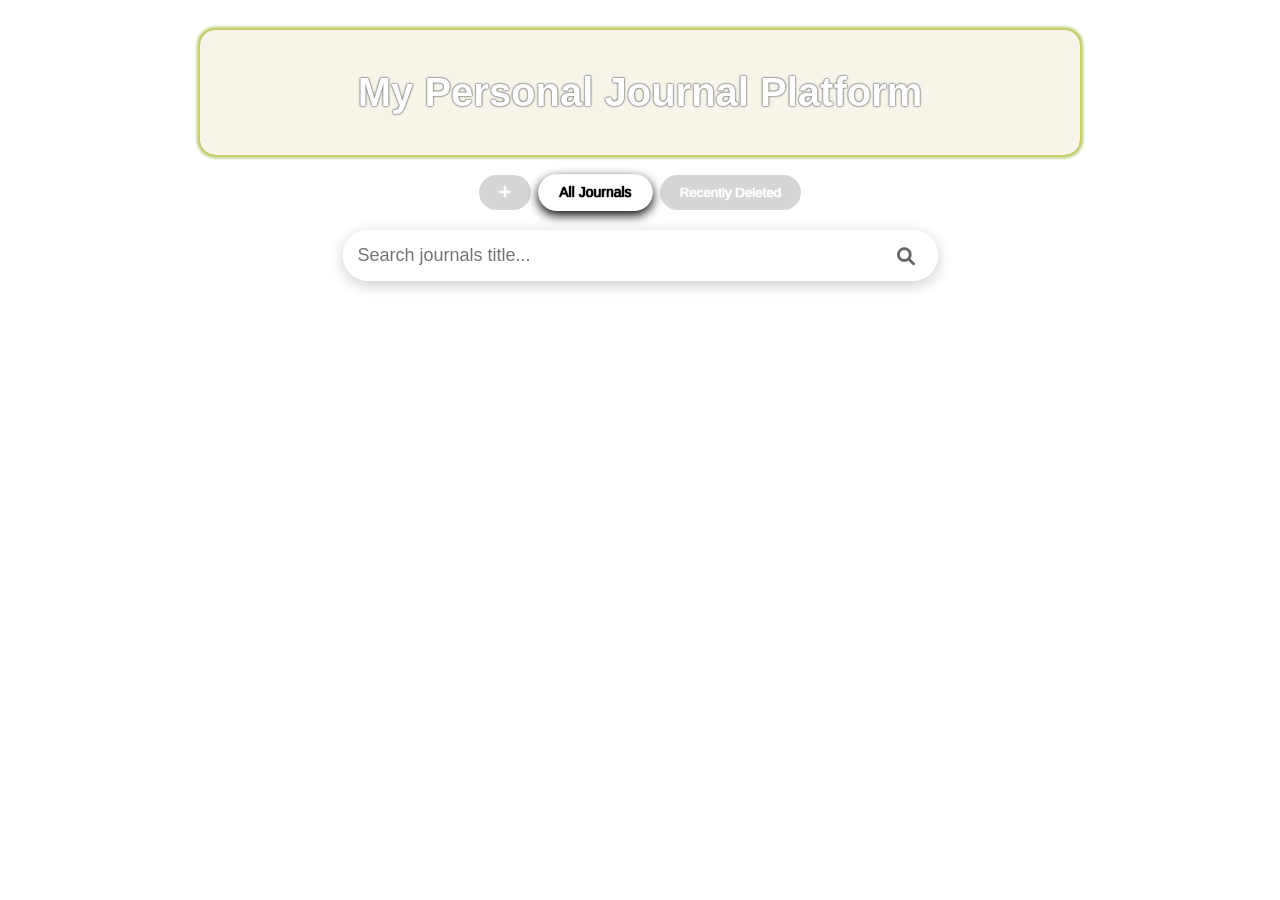
==== index.html @ c7c16b1b "My Personal Journal" ====
<!DOCTYPE html>
<html lang="en">

<head>
    <meta charset="UTF-8">
    <meta name="viewport" content="width=device-width, initial-scale=1.0">
    <title>Journal Platform</title>
    <link rel="stylesheet" href="https://cdn.jsdelivr.net/npm/@fortawesome/fontawesome-free@6.0.0/css/all.min.css">
    <link rel="stylesheet" href="Journal Platform.css">
</head>

<body>

    <div class="pic">
        <video autoplay muted loop>
            <source src="vid.mp4" type="video/mp4">
        </video>
    </div>
    <header>
        <h1> My Personal Journal Platform </h1>
    </header>

    <div class="tabs">
        <button class="tab" onclick="toggleUploadForm()" id="createBtn"><i class="fas fa-plus"></i></button>
        <button class="tab active" onclick="showTab('all')">All Journals</button>
        <button class="tab" onclick="showTab('deleted')">Recently Deleted</button>
    </div>

    <div class="search-bar" id="searchBar">
        <div class="search-container">
            <input type="text" id="searchInput" placeholder="Search journals title..." onkeyup="filterStories()">
            <i class="fas fa-search"></i>
        </div>
    </div>
    <div class="upload-form hidden" id="uploadForm">
        <div class="book">
            <div class="page left">
                <h2><i class="fas fa-upload"></i> Upload a Journal</h2>
                <input type="text" id="title" placeholder="Enter Your Journal Title" required>
            </div>
            <div class="page right">
                <textarea id="content" placeholder="Enter Your Journal Content" rows="10" required></textarea>
                <button onclick="uploadStory()"><i class="fas fa-plus"></i> Upload</button>
            </div>
        </div>
    </div>

    <div class="story-list" id="storyList">
    </div>

    <div class="history-list" id="deletedList">
    </div>

    <div class="reader" id="reader">
        <div class="reader-content">
            <span class="close" onclick="closeReader()">&times;</span>
            <h2 id="readerTitle"></h2>
            <p id="readerContent"></p>
        </div>
    </div>

    <div class="notification" id="notification"></div>

    <script>
        let stories = JSON.parse(localStorage.getItem('stories')) || [];
        let deletedStories = JSON.parse(localStorage.getItem('deletedStories')) || [];

        function cleanDeletedStories() {
            const now = new Date();
            const thirtyDaysAgo = new Date(now.getTime() - 30 * 24 * 60 * 60 * 1000);
            deletedStories = deletedStories.filter(story => {
                const storyDate = new Date(story.date);
                return storyDate > thirtyDaysAgo;
            });
            localStorage.setItem('deletedStories', JSON.stringify(deletedStories));
        }

        function renderStories(filteredStories = stories) {
            const list = document.getElementById('storyList');
            list.innerHTML = '';
            filteredStories.forEach((story, index) => {
                const card = document.createElement('div');
                card.className = 'story-card';
                card.style.setProperty('--i', index);
                const wordCount = story.content.split(' ').length;
                const date = new Date(story.date).toLocaleDateString();
                card.innerHTML = `
                    <div class="story-meta">
                        <span class="story-date">${date}</span>
                        <span class="story-word-count">${wordCount} words</span>
                    </div>
                    <h3><i class="fas fa-book"></i> ${story.title}</h3>
                    <p>${story.content.substring(0, 100)}...</p>
                    <div class="story-actions">
                        <button class="delete-btn" onclick="deleteStory(${index})"><i class="fas fa-trash"></i></button>
                    </div>
                `;
                card.onclick = (e) => {
                    if (!e.target.closest('.delete-btn')) openReader(story);
                };
                list.appendChild(card);
            });
        }

        function renderHistory() {
            cleanDeletedStories();
            const list = document.getElementById('deletedList');
            list.innerHTML = '';
            deletedStories.forEach((story, index) => {
                const card = document.createElement('div');
                card.className = 'history-card';
                const wordCount = story.content.split(' ').length;
                const date = new Date(story.date).toLocaleDateString();
                const now = new Date();
                const storyDate = new Date(story.date);
                const daysDiff = Math.floor((now - storyDate) / (1000 * 60 * 60 * 24));
                card.innerHTML = `
                    <div class="story-meta">
                        <span class="story-date">${date}</span>
                        <span class="story-word-count">${wordCount} words</span>
                    </div>
                    <h3><i class="fas fa-book"></i> ${story.title}</h3>
                    <p>${story.content.substring(0, 100)}...</p>
                    <div class="deleted-actions">
                        <button class="restore-btn" onclick="restoreStory(${index})"><i class="fas fa-undo"></i> Recover</button>
                        <button class="perm-delete-btn" onclick="permDeleteStory(${index})"><i class="fas fa-trash-alt"></i> Delete</button>
                    </div>
                `;
                card.onclick = (e) => {
                    if (!e.target.closest('.restore-btn') && !e.target.closest('.perm-delete-btn')) openReader(story);
                };
                list.appendChild(card);
            });
        }

        function deleteStory(index) {
            const story = stories.splice(index, 1)[0];
            deletedStories.push(story);
            localStorage.setItem('stories', JSON.stringify(stories));
            localStorage.setItem('deletedStories', JSON.stringify(deletedStories));
            renderStories();
            renderHistory();
            showNotification('Journal deleted successfully!');
        }

        function restoreStory(index) {
            const story = deletedStories.splice(index, 1)[0];
            stories.push(story);
            localStorage.setItem('stories', JSON.stringify(stories));
            localStorage.setItem('deletedStories', JSON.stringify(deletedStories));
            renderStories();
            renderHistory();
            showNotification('Journal recovered successfully!');
        }

        function permDeleteStory(index) {
            deletedStories.splice(index, 1);
            localStorage.setItem('deletedStories', JSON.stringify(deletedStories));
            renderHistory();
            showNotification('Journal deleted permanently!');
        }

        function showTab(tab) {
            document.querySelectorAll('.tab').forEach(t => t.classList.remove('active'));
            const tabIndex = tab === 'all' ? 2 : tab === 'deleted' ? 3 : 1;
            document.querySelector(`.tab:nth-child(${tabIndex})`).classList.add('active');
            const storyList = document.getElementById('storyList');
            const searchBar = document.getElementById('searchBar');
            const uploadForm = document.getElementById('uploadForm');
            const deletedList = document.getElementById('deletedList');
            if (tab === 'deleted') {
                storyList.classList.add('hidden');
                searchBar.classList.add('hidden');
                uploadForm.classList.add('hidden');
                deletedList.classList.add('show');
                renderHistory();
            } else if (tab === 'create') {
                storyList.classList.add('hidden');
                searchBar.classList.add('hidden');
                uploadForm.classList.remove('hidden');
                deletedList.classList.remove('show');
            } else {
                storyList.classList.remove('hidden');
                searchBar.classList.remove('hidden');
                uploadForm.classList.add('hidden');
                deletedList.classList.remove('show');
                renderStories();
            }
        }

        function toggleUploadForm() {
            showTab('create');
        }

        function filterStories() {
            const query = document.getElementById('searchInput').value.toLowerCase();
            const filtered = stories.filter(story => story.title.toLowerCase().includes(query));
            renderStories(filtered);
        }

        function uploadStory() {
            const title = document.getElementById('title').value;
            const content = document.getElementById('content').value;
            if (title && content) {
                const date = new Date().toISOString();
                stories.push({ title, content, date });
                localStorage.setItem('stories', JSON.stringify(stories));
                renderStories();
                const storyList = document.getElementById('storyList');
                const lastCard = storyList.lastElementChild;
                if (lastCard) {
                    lastCard.classList.add('new-upload');
                }
                document.getElementById('title').value = '';
                document.getElementById('content').value = '';
                document.getElementById('searchInput').value = '';
                document.getElementById('uploadForm').classList.add('hidden');
                showTab('all');
                showNotification('Journal uploaded successfully!');
            }
        }

        function openReader(story) {
            document.getElementById('readerTitle').textContent = story.title;
            document.getElementById('readerContent').textContent = story.content;
            document.getElementById('reader').classList.add('show');
        }

        function closeReader() {
            document.getElementById('reader').classList.remove('show');
        }

        function showNotification(message) {
            const notification = document.getElementById('notification');
            notification.textContent = message;
            notification.classList.add('show');
            setTimeout(() => {
                notification.classList.remove('show');
                notification.classList.add('hide');
                setTimeout(() => {
                    notification.classList.remove('hide');
                }, 300);
            }, 3000);
        }

        renderStories();
    </script>
</body>

</html>
---- Journal Platform.css ----
body {
    font-family: 'Segoe UI', Tahoma, Geneva, Verdana, sans-serif;
    margin: 0;
    padding: 20px;
    color: #333;
    min-height: 90vh;
    overflow-x: hidden;
}

.pic {
    position: fixed;
    top: 0;
    left: 0;
    width: 100%;
    height: 100%;
    overflow: hidden;
    z-index: -1;
}

video {
    width: 100%;
    height: 100%;
    object-fit: cover;
}

header {
    min-width: 200px;
    margin-top: 10px;
    text-align: center;
    padding: 40px 20px;
    background: rgba(177, 151, 53, 0.1);
    border-radius: 15px;
    margin-bottom: 20px;
    backdrop-filter: blur(5px);
    box-shadow: 0 8px 32px rgba(0, 0, 0, 0.1);
    animation: headerSlideIn .5s ease-out;
    margin-left: 180px;
    margin-right: 180px;
    box-shadow: 0 0 5px rgb(255, 224, 87), 0 0 5px rgb(255, 224, 87), 0 0 5px rgb(11, 129, 48), 0 0 5px rgb(61, 136, 11);
}

header i {
    transition: all 0.5s ease;
    color: rgb(211, 211, 211);
    text-shadow: 0 0 2px grey, 0 0 2px grey, 0 0 2px grey;
}

header:hover i {
    color: white;
    text-shadow: 0 0 5px grey, 0 0 5px grey, 0 0 5px grey;
}

header h1 {
    color: white;
    margin: 0;
    font-size: 2.5em;
    transition: all 0.5s ease;
    animation: fadeInDown 1s ease-out 0s both;
    text-shadow: 0 0 2px grey, 0 0 2px grey, 0 0 2px grey;
}

header:hover h1 {
    color: black;
    text-shadow: 0 0 5px grey, 0 0 5px grey, 0 0 5px grey;
}

.tabs {
    display: flex;
    justify-content: center;
    margin: 20px 0;
    animation: fadeIn 1s ease-out .1s both;
}

.tab {
    padding: 10px 20px;
    background: rgba(50, 50, 50, 0.2);
    color: white;
    border: none;
    border-radius: 25px;
    margin: 0 5px;
    cursor: pointer;
    transition: all 0.4s ease;
    position: relative;
    overflow: hidden;
    text-shadow: 0 0 1px white, 0 0 1px white, 0 0 1px white;
}

.tab::before {
    content: '';
    position: absolute;
    top: 0;
    left: -100%;
    width: 100%;
    height: 100%;
    background: linear-gradient(90deg, transparent, rgba(255, 255, 255, 0.3), transparent);
    transition: left 0.5s ease;
}

.tab:hover::before {
    left: 100%;
}

.tab.active {
    color: black;
    text-shadow: 0 0 1px black, 0 0 1px black, 0 0 1px black;
    background: rgba(255, 255, 255, 0.4);
    transform: scale(1.05);
    box-shadow: 0 4px 10px black;
}

.search-bar,
.upload-form,
.story-list {
    display: block;
}

.hidden {
    display: none !important;
}

.search-bar {
    margin: 20px auto;
    max-width: 600px;
    text-align: center;
    animation: fadeIn 1s ease-out .1s both;
}

.search-container {
    position: relative;
    display: inline-block;
    width: 100%;
}

.search-bar input {
    width: 90%;
    padding: 15px 40px 15px 15px;
    font-size: 18px;
    border: none;
    border-radius: 25px;
    box-shadow: 0 4px 15px rgba(0, 0, 0, 0.2);
    transition: all 0.3s ease;
    background: rgba(255, 255, 255, 0.9);
}

.search-bar input:focus {
    outline: none;
    box-shadow: 0 4px 10px black;
    transform: scale(1.02);
    background: white;
}

.search-bar i {
    position: absolute;
    right: 25px;
    top: 50%;
    transform: translateY(-50%);
    color: #666;
    font-size: 18px;
    pointer-events: none;
}

.search-bar i:focus {
    outline: none;
    box-shadow: 0 6px 20px rgba(0, 0, 0, 0.3);
    transform: scale(1.02);
    background: white;
}

.upload-form {
    max-width: 600px;
    margin-left: 27%;
    background: rgba(255, 255, 255, 0.95);
    padding: 50px;
    border-radius: 15px;
    animation: fadeIn .5s ease-out .1s both;
    position: relative;
    overflow: hidden;
    background: linear-gradient(to right, #f9f9f9 50%, #fff 50%);
    border: 3px solid #da6e21;
    box-shadow: 0 15px 20px black;
    height: 300px;
    background-image:
        radial-gradient(circle at 50% 50%, rgba(139, 69, 19, 0.1) 0%, transparent 50%),
        linear-gradient(to right, #f5f5dc 50%, #faf0e6 50%);
    background-size: 20px 20px, 100% 100%;
    background-repeat: repeat, no-repeat;
    border-radius: 20px;
    transform: perspective(1000px) rotateX(10deg) rotateX(10deg);
    transition: all 0.5s ease;
}

.upload-form:hover {
    transform: perspective(1000px) rotateY(0deg);
    box-shadow: none;
    border: 3px solid #8B4513;
}

.upload-form::before {
    content: '';
    position: absolute;
    top: 0;
    left: 50%;
    width: 6px;
    height: 100%;
    background: #8B4513;
    transform: translateX(-50%);
    z-index: 1;
    box-shadow: inset 0 0 10px rgba(0, 0, 0, 0.5);
    background-image: repeating-linear-gradient(90deg,
            #8B4513,
            #8B4513 2px,
            #654321 2px,
            #654321 4px);
}

.upload-form::after {
    content: '';
    position: absolute;
    top: 10px;
    left: 10px;
    width: 20px;
    height: 20px;
    background: #8B4513;
    border-radius: 50%;
    box-shadow: 0 0 10px rgba(0, 0, 0, 0.3);
    z-index: 2;
}

.book {
    display: flex;
    position: relative;
    width: 100%;
    height: 100%;
}

.page {
    flex: 1;
    padding: 20px;
    background: transparent;
    position: relative;
    z-index: 2;
    background-image:
        radial-gradient(circle at 20% 80%, rgba(0, 0, 0, 0.05) 0%, transparent 50%),
        radial-gradient(circle at 80% 20%, rgba(0, 0, 0, 0.05) 0%, transparent 50%),
        radial-gradient(circle at 40% 40%, rgba(0, 0, 0, 0.05) 0%, transparent 50%);
    background-size: 100px 100px, 150px 150px, 200px 200px;
    background-repeat: no-repeat, no-repeat, no-repeat;
}

.page.left {
    border-right: 1px solid #ddd;
    border-radius: 10px 0 0 10px;
    background: linear-gradient(to bottom, #fafafa, #f0f0f0);
    background-image:
        linear-gradient(to bottom, #fafafa, #f0f0f0),
        radial-gradient(circle at 20% 80%, rgba(0, 0, 0, 0.05) 0%, transparent 50%),
        radial-gradient(circle at 80% 20%, rgba(0, 0, 0, 0.05) 0%, transparent 50%);
    transform: perspective(1000px) rotateY(-5deg);
}

.page.right {
    border-left: 1px solid #ddd;
    border-radius: 0 10px 10px 0;
    background: linear-gradient(to bottom, #fff, #f9f9f9);
    background-image:
        linear-gradient(to bottom, #fafafa, #f0f0f0),
        radial-gradient(circle at 20% 80%, rgba(0, 0, 0, 0.05) 0%, transparent 50%),
        radial-gradient(circle at 80% 20%, rgba(0, 0, 0, 0.05) 0%, transparent 50%);
    transform: perspective(1000px) rotateY(5deg);
}

.upload-form h2 {
    margin-top: 0;
    color: #fef247;
    position: relative;
    z-index: 1;
    text-align: left;
    font-size: 1.5em;
    text-shadow: 0 0 2px grey, 0 0 2px grey, 0 0 2px grey;
    animation: bounceIn 1s ease-out;
}

.upload-form input {
    width: 70%;
    margin-top: 50px;
    margin-bottom: 15px;
    padding: 12px 30px 12px 40px;
    border: 2px solid #ddd;
    border-radius: 8px;
    font-size: 16px;
    transition: all 0.3s ease;
    position: relative;
    z-index: 1;
    background: rgba(255, 255, 255, 0.8);
}

.upload-form input::placeholder {
    color: #999;
    font-style: italic;
}

.upload-form input:hover {
    border: 2px solid #fff1a8;
    box-shadow: 0 0 20px #fff0a7;
}

.upload-form textarea {
    width: 85%;
    margin-bottom: 6px;
    padding: 20px;
    border: 2px solid #ddd;
    border-radius: 8px;
    font-size: 16px;
    transition: all 0.3s ease;
    position: relative;
    z-index: 1;
    background: rgba(255, 255, 255, 0.8);
    resize: vertical;
    min-height: 120px;
}

.upload-form textarea:hover {
    border: 2px solid #fff1a8;
    box-shadow: 0 0 20px #fff0a7;
}

.upload-form textarea::placeholder {
    color: #999;
    font-style: italic;
}

.upload-form input:focus,
.upload-form textarea:focus {
    outline: none;
    border-color: #d9fa02;
    box-shadow: 0 0 15px #deff09;
    transform: translateY(-2px);
    background: white;
}

.upload-form button {
    padding: 10px 15px;
    background: linear-gradient(135deg, #f3bc45, #ffe65b);
    color: rgb(37, 37, 37);
    border: none;
    margin-left: 60%;
    border-radius: 10px;
    cursor: pointer;
    font-size: 10px;
    transition: all 0.3s ease;
    position: relative;
    z-index: 1;
    overflow: hidden;
    box-shadow: 0 4px 15px rgba(0, 0, 0, 0.2);
    font-weight: bold;
    text-transform: uppercase;
    letter-spacing: 1px;
}

.upload-form button::before {
    content: '';
    position: absolute;
    top: 0;
    left: -100%;
    width: 100%;
    height: 100%;
    background: linear-gradient(90deg, transparent, rgba(255, 255, 255, 0.3), transparent);
    transition: left 0.5s ease;
}

.upload-form button:hover::before {
    left: 100%;
}

.upload-form button:hover {
    transform: translateY(-2px);
    box-shadow: 0 6px 20px rgba(0, 0, 0, 0.2);
}

.upload-form button:active {
    transform: scale(0.98);
}

.upload-form button i {
    margin-right: 8px;
}

.story-list {
    display: grid;
    grid-template-columns: repeat(auto-fill, minmax(300px, 1fr));
    gap: 20px;
    margin-top: 30px;
}

.story-card {
    background: rgba(255, 255, 255, 0.95);
    padding: 20px;
    box-shadow: 0 4px 15px rgba(0, 0, 0, 0.1);
    cursor: pointer;
    transition: all 0.4s ease;
    animation: slideInUp 0.5s ease both;
    animation-delay: calc(var(--i) * 0.1s);
    position: relative;
    overflow: hidden;
    background: linear-gradient(135deg, #f5f5dc, #faf0e6);
    border: 2px solid #8B4513;
    box-shadow: 0 8px 25px rgba(0, 0, 0, 0.15), inset 0 0 15px rgba(139, 69, 19, 0.1);
    transform: perspective(1000px) rotateY(-2deg);
    background-image:
        radial-gradient(circle at 30% 70%, rgba(139, 69, 19, 0.05) 0%, transparent 50%),
        radial-gradient(circle at 70% 30%, rgba(139, 69, 19, 0.05) 0%, transparent 50%),
        linear-gradient(135deg, #f5f5dc, #faf0e6);
    background-size: 80px 80px, 120px 120px, 100% 100%;
    background-repeat: no-repeat, no-repeat, no-repeat;
    border-radius: 15px;
}

.story-card.new-upload {
    animation: slideInDown 0.5s ease;
}

.story-card::before {
    content: '';
    position: absolute;
    top: 0;
    left: 0;
    width: 100%;
    height: 100%;
    background: linear-gradient(135deg, rgba(102, 126, 234, 0.1), rgba(118, 75, 162, 0.1));
    opacity: 0;
    transition: opacity 0.3s ease;
    pointer-events: none;
}

.story-card:hover::before {
    opacity: 1;
}

.story-card h3 {
    margin-top: 0;
    color: #667eea;
    transition: color 0.3s ease;
    font-family: 'Georgia', serif;
    font-size: 1.2em;
    text-shadow: 1px 1px 2px rgba(0, 0, 0, 0.1);
}

.story-card:hover h3 {
    color: #764ba2;
}

.story-card p {
    color: #666;
    transition: color 0.3s ease;
    line-height: 1.5;
    font-style: italic;
}

.story-card:hover p {
    color: #333;
}

.story-meta {
    display: flex;
    justify-content: space-between;
    align-items: center;
    margin-bottom: 10px;
    font-size: 0.9em;
    color: #888;
}

.story-date {
    font-weight: bold;
}

.story-word-count {
    background: rgba(102, 126, 234, 0.1);
    padding: 2px 8px;
    border-radius: 10px;
    font-size: 0.8em;
    margin-left: 50%;
}

.story-card .story-meta {
    display: flex;
    justify-content: space-between;
    align-items: center;
    margin-bottom: 10px;
    font-size: 0.9em;
    color: #888;
}

.story-card .story-date {
    font-weight: bold;
}

.story-card .story-word-count {
    background: rgba(102, 126, 234, 0.1);
    padding: 2px 8px;
    border-radius: 10px;
    font-size: 0.8em;
}

.story-actions {
    display: flex;
    justify-content: flex-end;
    margin-top: 10px;
}

.delete-btn {
    background: none;
    border: none;
    font-size: 18px;
    cursor: pointer;
    color: #ff0000;
    transition: all 0.3s ease;
    position: relative;
}

.delete-btn:hover {
    color: #cc0000;
    transform: scale(1.2) rotate(10deg);
}

.delete-btn:active {
    transform: scale(0.9);
}

.history-list {
    display: none;
    grid-template-columns: repeat(auto-fill, minmax(300px, 1fr));
    gap: 20px;
    margin-top: 20px;
}

.history-list.show {
    display: grid;
    animation: fadeIn 0.5s ease;
}

.history-card {
    background: rgba(255, 255, 255, 0.95);
    padding: 20px;
    border-radius: 15px;
    box-shadow: 0 4px 15px rgba(0, 0, 0, 0.1);
    position: relative;
    animation: slideInFromRight 0.5s ease both;
    transition: all 0.3s ease;
}

.history-card:hover {
    transform: translateY(-5px);
    box-shadow: 0 8px 25px rgba(0, 0, 0, 0.2);
}

.deleted-actions {
    display: flex;
    justify-content: space-between;
    margin-top: 10px;
}

.restore-btn,
.perm-delete-btn {
    padding: 8px 15px;
    border: none;
    border-radius: 8px;
    cursor: pointer;
    font-size: 14px;
    transition: all 0.3s ease;
    position: relative;
    overflow: hidden;
}

.restore-btn {
    background: #4CAF50;
    color: white;
}

.restore-btn:hover {
    background: #45a049;
    transform: translateY(-2px);
}

.restore-btn:active {
    transform: scale(0.95);
}

.perm-delete-btn {
    background: #f44336;
    color: white;
}

.perm-delete-btn:hover {
    background: #da190b;
    transform: translateY(-2px);
}

.perm-delete-btn:active {
    transform: scale(0.95);
}

.reader {
    display: none;
    position: fixed;
    top: 0;
    left: 0;
    width: 100%;
    height: 100%;
    background: rgba(0, 0, 0, 0.8);
    justify-content: center;
    align-items: center;
    animation: fadeIn 0.3s ease;
    backdrop-filter: blur(5px);
}

.reader.show {
    display: flex;
}

.reader-content {
    background: white;
    padding: 30px;
    max-width: 800px;
    max-height: 80%;
    overflow-y: auto;
    border-radius: 15px;
    box-shadow: 0 8px 32px rgba(0, 0, 0, 0.3);
    animation: zoomIn 0.5s ease;
    transform: scale(0.8);
    transition: transform 0.3s ease;
}

.reader.show .reader-content {
    transform: scale(1);
}

.close {
    float: right;
    cursor: pointer;
    font-size: 24px;
    color: #333;
    transition: all 0.3s ease;
    margin-bottom: 10px;
}

.close:hover {
    color: rgb(255, 0, 0);
    transform: rotate(90deg);
}

.notification {
    position: fixed;
    top: 20px;
    left: 50%;
    transform: translateX(-50%) translateY(-100%);
    background: #4CAF50;
    color: white;
    padding: 15px 20px;
    border-radius: 8px;
    box-shadow: 0 4px 15px rgba(0, 0, 0, 0.2);
    animation: slideInFromTop 0.5s ease;
    z-index: 1000;
    opacity: 0;
    transition: all 0.3s ease;
}

.notification.show {
    opacity: 1;
    transform: translateX(-50%) translateY(0);
}

.notification.hide {
    opacity: 0;
    transform: translateX(-50%) translateY(-100%);
}

@keyframes fadeIn {
    from {
        opacity: 0;
    }

    to {
        opacity: 1;
    }
}

@keyframes fadeInDown {
    from {
        opacity: 0;
        transform: translateY(-30px);
    }

    to {
        opacity: 1;
        transform: translateY(0);
    }
}

@keyframes fadeInUp {
    from {
        opacity: 0;
        transform: translateY(30px);
    }

    to {
        opacity: 1;
        transform: translateY(0);
    }
}

@keyframes slideInUp {
    from {
        opacity: 0;
        transform: translateY(100%);
    }

    to {
        opacity: 1;
        transform: translateY(0);
    }
}

@keyframes slideInDown {
    from {
        opacity: 0;
        transform: translateY(-100%);
    }

    to {
        opacity: 1;
        transform: translateY(0);
    }
}

@keyframes slideInFromLeft {
    from {
        opacity: 0;
        transform: translateX(-50px);
    }

    to {
        opacity: 1;
        transform: translateX(0);
    }
}

@keyframes slideInFromRight {
    from {
        opacity: 0;
        transform: translateX(50px);
    }

    to {
        opacity: 1;
        transform: translateX(0);
    }
}

@keyframes slideInFromTop {
    from {
        opacity: 0;
        transform: translateX(-50%) translateY(-100%);
    }

    to {
        opacity: 1;
        transform: translateX(-50%) translateY(0);
    }
}

@keyframes headerSlideIn {
    from {
        opacity: 0;
        transform: translateY(-50px) scale(0.9);
    }

    to {
        opacity: 1;
        transform: translateY(0) scale(1);
    }
}

@keyframes rotate {
    0% {
        transform: rotate(0deg);
    }

    100% {
        transform: rotate(360deg);
    }
}

@keyframes zoomIn {
    from {
        opacity: 0;
        transform: scale(0.5);
    }

    to {
        opacity: 1;
        transform: scale(1);
    }
}

@keyframes bounceIn {
    0% {
        opacity: 0;
        transform: scale(0.3);
    }

    50% {
        opacity: 1;
        transform: scale(1.05);
    }

    70% {
        transform: scale(0.9);
    }

    100% {
        opacity: 1;
        transform: scale(1);
    }
}
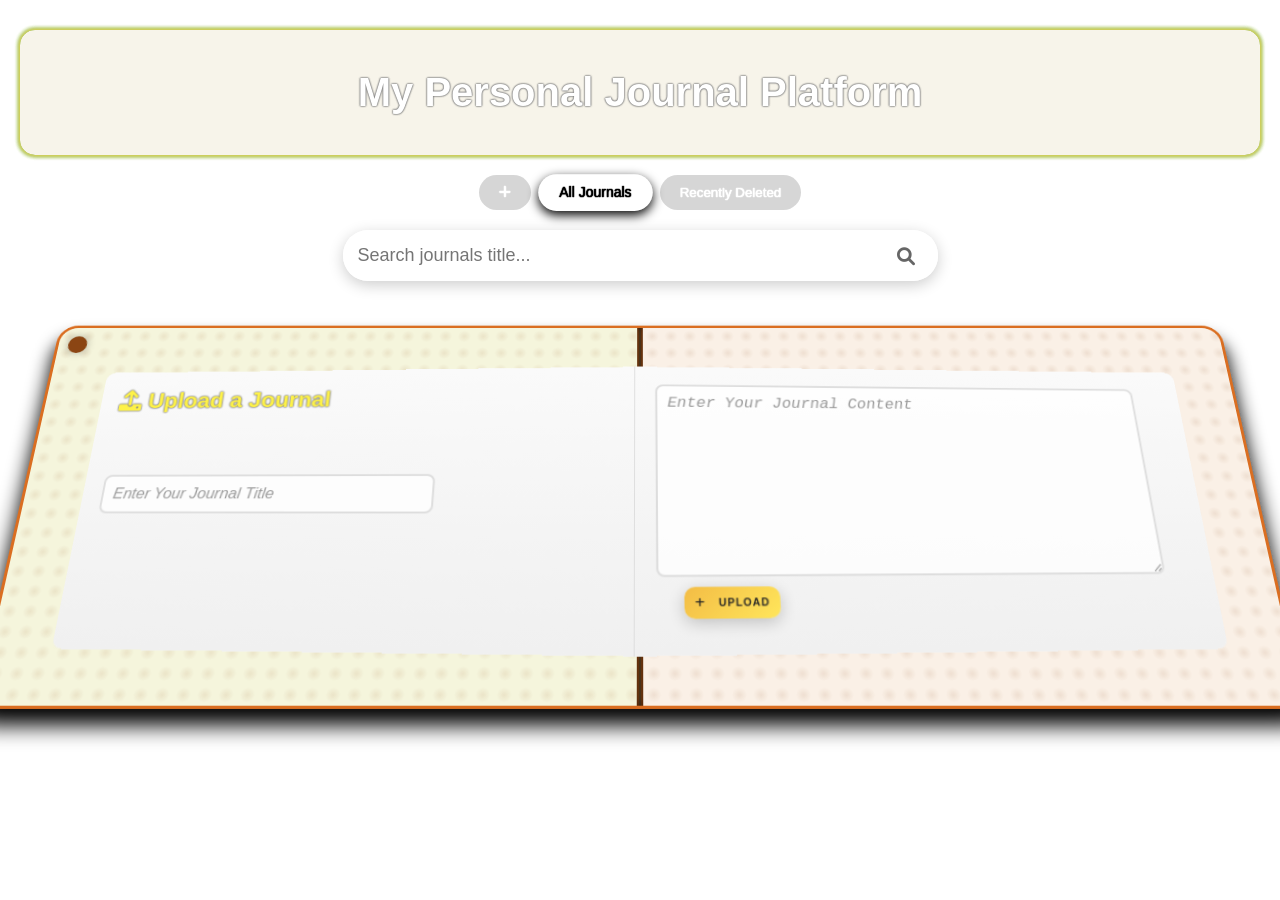
==== commit d37ed8c6: "index" ====
--- a/index.html
+++ b/index.html
@@ -6,7 +6,7 @@
     <meta name="viewport" content="width=device-width, initial-scale=1.0">
     <title>Journal Platform</title>
     <link rel="stylesheet" href="https://cdn.jsdelivr.net/npm/@fortawesome/fontawesome-free@6.0.0/css/all.min.css">
-    <link rel="stylesheet" href="Journal Platform.css">
+    <link rel="stylesheet" href="style.css">
 </head>
 
 <body>
@@ -32,7 +32,7 @@
             <i class="fas fa-search"></i>
         </div>
     </div>
-    <div class="upload-form hidden" id="uploadForm">
+    <div class="upload-form" id="uploadForm">
         <div class="book">
             <div class="page left">
                 <h2><i class="fas fa-upload"></i> Upload a Journal</h2>
@@ -247,4 +247,4 @@
     </script>
 </body>
 
-</html>+</html>
--- a/style.css
+++ b/style.css
@@ -0,0 +1,814 @@
+body {
+    font-family: 'Segoe UI', Tahoma, Geneva, Verdana, sans-serif;
+    margin: 0;
+    padding: 20px;
+    color: #333;
+    min-height: 90vh;
+    overflow-x: hidden;
+}
+
+.pic {
+    position: fixed;
+    top: 0;
+    left: 0;
+    width: 100%;
+    height: 100%;
+    overflow: hidden;
+    z-index: -1;
+}
+
+video {
+    width: 100%;
+    height: 100%;
+    object-fit: cover;
+}
+
+header {
+    display: flex;
+    justify-content: center;
+    min-width: 100px;
+    margin-top: 10px;
+    text-align: center;
+    padding: 40px 20px;
+    background: rgba(177, 151, 53, 0.1);
+    border-radius: 15px;
+    margin-bottom: 20px;
+    backdrop-filter: blur(5px);
+    box-shadow: 0 8px 32px rgba(0, 0, 0, 0.1);
+    animation: headerSlideIn .5s ease-out;
+    box-shadow: 0 0 5px rgb(255, 224, 87), 0 0 5px rgb(255, 224, 87), 0 0 5px rgb(11, 129, 48), 0 0 5px rgb(61, 136, 11);
+}
+
+header h1 {
+    color: white;
+    margin: 0;
+    font-size: 2.5em;
+    transition: all 0.5s ease;
+    animation: fadeInDown 1s ease-out 0s both;
+    text-shadow: 0 0 2px grey, 0 0 2px grey, 0 0 2px grey;
+}
+
+header:hover h1 {
+    color: black;
+    text-shadow: 0 0 5px grey, 0 0 5px grey, 0 0 5px grey;
+}
+
+.tabs {
+    display: flex;
+    justify-content: center;
+    margin: 20px 0;
+    animation: fadeIn 1s ease-out .1s both;
+}
+
+.tab {
+    padding: 10px 20px;
+    background: rgba(50, 50, 50, 0.2);
+    color: white;
+    border: none;
+    border-radius: 25px;
+    margin: 0 5px;
+    cursor: pointer;
+    transition: all 0.4s ease;
+    position: relative;
+    overflow: hidden;
+    text-shadow: 0 0 1px white, 0 0 1px white, 0 0 1px white;
+}
+
+.tab::before {
+    content: '';
+    position: absolute;
+    top: 0;
+    left: -100%;
+    width: 100%;
+    height: 100%;
+    background: linear-gradient(90deg, transparent, rgba(255, 255, 255, 0.3), transparent);
+    transition: left 0.5s ease;
+}
+
+.tab:hover::before {
+    left: 100%;
+}
+
+.tab.active {
+    color: black;
+    text-shadow: 0 0 1px black, 0 0 1px black, 0 0 1px black;
+    background: rgba(255, 255, 255, 0.4);
+    transform: scale(1.05);
+    box-shadow: 0 4px 10px black;
+}
+
+.search-bar,
+.upload-form,
+.story-list {
+    display: block;
+}
+
+.hidden {
+    display: none !important;
+}
+
+.search-bar {
+    margin: 20px auto;
+    max-width: 600px;
+    text-align: center;
+    animation: fadeIn 1s ease-out .1s both;
+}
+
+.search-container {
+    position: relative;
+    display: inline-block;
+    width: 100%;
+}
+
+.search-bar input {
+    width: 90%;
+    padding: 15px 40px 15px 15px;
+    font-size: 18px;
+    border: none;
+    border-radius: 25px;
+    box-shadow: 0 4px 15px rgba(0, 0, 0, 0.2);
+    transition: all 0.3s ease;
+    background: rgba(255, 255, 255, 0.9);
+}
+
+.search-bar input:focus {
+    outline: none;
+    box-shadow: 0 4px 10px black;
+    transform: scale(1.02);
+    background: white;
+}
+
+.search-bar i {
+    position: absolute;
+    right: 25px;
+    top: 50%;
+    transform: translateY(-50%);
+    color: #666;
+    font-size: 18px;
+    pointer-events: none;
+}
+
+.search-bar i:focus {
+    outline: none;
+    box-shadow: 0 6px 20px rgba(0, 0, 0, 0.3);
+    transform: scale(1.02);
+    background: white;
+}
+
+.upload-form {
+    display: flex;
+    justify-content: center;
+    background: rgba(255, 255, 255, 0.95);
+    padding: 50px;
+    border-radius: 15px;
+    animation: fadeIn .5s ease-out .1s both;
+    position: relative;
+    overflow: hidden;
+    background: linear-gradient(to right, #f9f9f9 50%, #fff 50%);
+    border: 3px solid #da6e21;
+    box-shadow: 0 15px 20px black;
+    height: 300px;
+    background-image:
+        radial-gradient(circle at 50% 50%, rgba(139, 69, 19, 0.1) 0%, transparent 50%),
+        linear-gradient(to right, #f5f5dc 50%, #faf0e6 50%);
+    background-size: 20px 20px, 100% 100%;
+    background-repeat: repeat, no-repeat;
+    border-radius: 20px;
+    transform: perspective(1000px) rotateX(10deg) rotateX(10deg);
+    transition: all 0.5s ease;
+}
+
+.upload-form:hover {
+    transform: perspective(1000px) rotateY(0deg);
+    box-shadow: none;
+    border: 3px solid #8B4513;
+}
+
+.upload-form::before {
+    content: '';
+    position: absolute;
+    top: 0;
+    left: 50%;
+    width: 6px;
+    height: 100%;
+    background: #8B4513;
+    transform: translateX(-50%);
+    z-index: 1;
+    box-shadow: inset 0 0 10px rgba(0, 0, 0, 0.5);
+    background-image: repeating-linear-gradient(90deg,
+            #8B4513,
+            #8B4513 2px,
+            #654321 2px,
+            #654321 4px);
+}
+
+.upload-form::after {
+    content: '';
+    position: absolute;
+    top: 10px;
+    left: 10px;
+    width: 20px;
+    height: 20px;
+    background: #8B4513;
+    border-radius: 50%;
+    box-shadow: 0 0 10px rgba(0, 0, 0, 0.3);
+    z-index: 2;
+}
+
+.book {
+    display: flex;
+    justify-content: center;
+    position: relative;
+    width: 100%;
+    height: 100%;
+}
+
+.page {
+    flex: 1;
+    padding: 20px;
+    background: transparent;
+    position: relative;
+    z-index: 2;
+    background-image:
+        radial-gradient(circle at 20% 80%, rgba(0, 0, 0, 0.05) 0%, transparent 50%),
+        radial-gradient(circle at 80% 20%, rgba(0, 0, 0, 0.05) 0%, transparent 50%),
+        radial-gradient(circle at 40% 40%, rgba(0, 0, 0, 0.05) 0%, transparent 50%);
+    background-size: 100px 100px, 150px 150px, 200px 200px;
+    background-repeat: no-repeat, no-repeat, no-repeat;
+}
+
+.page.left {
+    border-right: 1px solid #ddd;
+    border-radius: 10px 0 0 10px;
+    background: linear-gradient(to bottom, #fafafa, #f0f0f0);
+    background-image:
+        linear-gradient(to bottom, #fafafa, #f0f0f0),
+        radial-gradient(circle at 20% 80%, rgba(0, 0, 0, 0.05) 0%, transparent 50%),
+        radial-gradient(circle at 80% 20%, rgba(0, 0, 0, 0.05) 0%, transparent 50%);
+    transform: perspective(1000px) rotateY(-5deg);
+}
+
+.page.right {
+    border-left: 1px solid #ddd;
+    border-radius: 0 10px 10px 0;
+    background: linear-gradient(to bottom, #fff, #f9f9f9);
+    background-image:
+        linear-gradient(to bottom, #fafafa, #f0f0f0),
+        radial-gradient(circle at 20% 80%, rgba(0, 0, 0, 0.05) 0%, transparent 50%),
+        radial-gradient(circle at 80% 20%, rgba(0, 0, 0, 0.05) 0%, transparent 50%);
+    transform: perspective(1000px) rotateY(5deg);
+}
+
+.upload-form h2 {
+    margin-top: 0;
+    color: #fef247;
+    position: relative;
+    z-index: 1;
+    text-align: left;
+    font-size: 1.5em;
+    text-shadow: 0 0 2px grey, 0 0 2px grey, 0 0 2px grey;
+    animation: bounceIn 1s ease-out;
+}
+
+.upload-form input {
+    width: 60%;
+    margin-top: 50px;
+    margin-bottom: 15px;
+    padding: 10px;
+    border: 2px solid #ddd;
+    border-radius: 8px;
+    font-size: 16px;
+    transition: all 0.3s ease;
+    position: relative;
+    z-index: 1;
+    background: rgba(255, 255, 255, 0.8);
+}
+
+.upload-form input::placeholder {
+    color: #999;
+    font-style: italic;
+}
+
+.upload-form input:hover {
+    border: 2px solid #fff1a8;
+    box-shadow: 0 0 20px #fff0a7;
+}
+
+.upload-form textarea {
+    width: 90%;
+    margin-bottom: 6px;
+    padding: 10px;
+    border: 2px solid #ddd;
+    border-radius: 8px;
+    font-size: 16px;
+    transition: all 0.3s ease;
+    position: relative;
+    z-index: 1;
+    background: rgba(255, 255, 255, 0.8);
+    resize: vertical;
+    min-height: 120px;
+}
+
+.upload-form textarea:hover {
+    border: 2px solid #fff1a8;
+    box-shadow: 0 0 20px #fff0a7;
+}
+
+.upload-form textarea::placeholder {
+    color: #999;
+    font-style: italic;
+}
+
+.upload-form input:focus,
+.upload-form textarea:focus {
+    outline: none;
+    border-color: #d9fa02;
+    box-shadow: 0 0 15px #deff09;
+    transform: translateY(-2px);
+    background: white;
+}
+
+.upload-form button {
+    padding: 10px;
+    background: linear-gradient(135deg, #f3bc45, #ffe65b);
+    color: rgb(37, 37, 37);
+    border: none;
+    margin-left: 5%;
+    border-radius: 10px;
+    cursor: pointer;
+    font-size: 10px;
+    transition: all 0.3s ease;
+    position: relative;
+    z-index: 1;
+    overflow: hidden;
+    box-shadow: 0 4px 15px rgba(0, 0, 0, 0.2);
+    font-weight: bold;
+    text-transform: uppercase;
+    letter-spacing: 1px;
+}
+
+.upload-form button::before {
+    content: '';
+    position: absolute;
+    top: 0;
+    left: -100%;
+    width: 100%;
+    height: 100%;
+    background: linear-gradient(90deg, transparent, rgba(255, 255, 255, 0.3), transparent);
+    transition: left 0.5s ease;
+}
+
+.upload-form button:hover::before {
+    left: 100%;
+}
+
+.upload-form button:hover {
+    transform: translateY(-2px);
+    box-shadow: 0 6px 20px rgba(0, 0, 0, 0.2);
+}
+
+.upload-form button:active {
+    transform: scale(0.98);
+}
+
+.upload-form button i {
+    margin-right: 8px;
+}
+
+.story-list {
+    display: grid;
+    grid-template-columns: repeat(auto-fill, minmax(300px, 1fr));
+    gap: 20px;
+    margin-top: 30px;
+}
+
+.story-card {
+    background: rgba(255, 255, 255, 0.95);
+    padding: 20px;
+    box-shadow: 0 4px 15px rgba(0, 0, 0, 0.1);
+    cursor: pointer;
+    transition: all 0.4s ease;
+    animation: slideInUp 0.5s ease both;
+    animation-delay: calc(var(--i) * 0.1s);
+    position: relative;
+    overflow: hidden;
+    background: linear-gradient(135deg, #f5f5dc, #faf0e6);
+    border: 2px solid #8B4513;
+    box-shadow: 0 8px 25px rgba(0, 0, 0, 0.15), inset 0 0 15px rgba(139, 69, 19, 0.1);
+    transform: perspective(1000px) rotateY(-2deg);
+    background-image:
+        radial-gradient(circle at 30% 70%, rgba(139, 69, 19, 0.05) 0%, transparent 50%),
+        radial-gradient(circle at 70% 30%, rgba(139, 69, 19, 0.05) 0%, transparent 50%),
+        linear-gradient(135deg, #f5f5dc, #faf0e6);
+    background-size: 80px 80px, 120px 120px, 100% 100%;
+    background-repeat: no-repeat, no-repeat, no-repeat;
+    border-radius: 15px;
+}
+
+.story-card.new-upload {
+    animation: slideInDown 0.5s ease;
+}
+
+.story-card::before {
+    content: '';
+    position: absolute;
+    top: 0;
+    left: 0;
+    width: 100%;
+    height: 100%;
+    background: linear-gradient(135deg, rgba(102, 126, 234, 0.1), rgba(118, 75, 162, 0.1));
+    opacity: 0;
+    transition: opacity 0.3s ease;
+    pointer-events: none;
+}
+
+.story-card:hover::before {
+    opacity: 1;
+}
+
+.story-card h3 {
+    margin-top: 0;
+    color: #667eea;
+    transition: color 0.3s ease;
+    font-family: 'Georgia', serif;
+    font-size: 1.2em;
+    text-shadow: 1px 1px 2px rgba(0, 0, 0, 0.1);
+}
+
+.story-card:hover h3 {
+    color: #764ba2;
+}
+
+.story-card p {
+    color: #666;
+    transition: color 0.3s ease;
+    line-height: 1.5;
+    font-style: italic;
+}
+
+.story-card:hover p {
+    color: #333;
+}
+
+.story-meta {
+    display: flex;
+    justify-content: space-between;
+    align-items: center;
+    margin-bottom: 10px;
+    font-size: 0.9em;
+    color: #888;
+}
+
+.story-date {
+    font-weight: bold;
+}
+
+.story-word-count {
+    background: rgba(102, 126, 234, 0.1);
+    padding: 2px 8px;
+    border-radius: 10px;
+    font-size: 0.8em;
+    margin-left: 50%;
+}
+
+.story-card .story-meta {
+    display: flex;
+    justify-content: space-between;
+    align-items: center;
+    margin-bottom: 10px;
+    font-size: 0.9em;
+    color: #888;
+}
+
+.story-card .story-date {
+    font-weight: bold;
+}
+
+.story-card .story-word-count {
+    background: rgba(102, 126, 234, 0.1);
+    padding: 2px 8px;
+    border-radius: 10px;
+    font-size: 0.8em;
+}
+
+.story-actions {
+    display: flex;
+    justify-content: flex-end;
+    margin-top: 10px;
+}
+
+.delete-btn {
+    background: none;
+    border: none;
+    font-size: 18px;
+    cursor: pointer;
+    color: #ff0000;
+    transition: all 0.3s ease;
+    position: relative;
+}
+
+.delete-btn:hover {
+    color: #cc0000;
+    transform: scale(1.2) rotate(10deg);
+}
+
+.delete-btn:active {
+    transform: scale(0.9);
+}
+
+.history-list {
+    display: none;
+    grid-template-columns: repeat(auto-fill, minmax(300px, 1fr));
+    gap: 20px;
+    margin-top: 20px;
+}
+
+.history-list.show {
+    display: grid;
+    animation: fadeIn 0.5s ease;
+}
+
+.history-card {
+    background: rgba(255, 255, 255, 0.95);
+    padding: 20px;
+    border-radius: 15px;
+    box-shadow: 0 4px 15px rgba(0, 0, 0, 0.1);
+    position: relative;
+    animation: slideInFromRight 0.5s ease both;
+    transition: all 0.3s ease;
+}
+
+.history-card:hover {
+    transform: translateY(-5px);
+    box-shadow: 0 8px 25px rgba(0, 0, 0, 0.2);
+}
+
+.deleted-actions {
+    display: flex;
+    justify-content: space-between;
+    margin-top: 10px;
+}
+
+.restore-btn,
+.perm-delete-btn {
+    padding: 8px 15px;
+    border: none;
+    border-radius: 8px;
+    cursor: pointer;
+    font-size: 14px;
+    transition: all 0.3s ease;
+    position: relative;
+    overflow: hidden;
+}
+
+.restore-btn {
+    background: #4CAF50;
+    color: white;
+}
+
+.restore-btn:hover {
+    background: #45a049;
+    transform: translateY(-2px);
+}
+
+.restore-btn:active {
+    transform: scale(0.95);
+}
+
+.perm-delete-btn {
+    background: #f44336;
+    color: white;
+}
+
+.perm-delete-btn:hover {
+    background: #da190b;
+    transform: translateY(-2px);
+}
+
+.perm-delete-btn:active {
+    transform: scale(0.95);
+}
+
+.reader {
+    display: none;
+    position: fixed;
+    top: 0;
+    left: 0;
+    width: 100%;
+    height: 100%;
+    background: rgba(0, 0, 0, 0.8);
+    justify-content: center;
+    align-items: center;
+    animation: fadeIn 0.3s ease;
+    backdrop-filter: blur(5px);
+}
+
+.reader.show {
+    display: flex;
+}
+
+.reader-content {
+    background: white;
+    padding: 30px;
+    max-width: 800px;
+    max-height: 80%;
+    overflow-y: auto;
+    border-radius: 15px;
+    box-shadow: 0 8px 32px rgba(0, 0, 0, 0.3);
+    animation: zoomIn 0.5s ease;
+    transform: scale(0.8);
+    transition: transform 0.3s ease;
+}
+
+.reader.show .reader-content {
+    transform: scale(1);
+}
+
+.close {
+    float: right;
+    cursor: pointer;
+    font-size: 24px;
+    color: #333;
+    transition: all 0.3s ease;
+    margin-bottom: 10px;
+}
+
+.close:hover {
+    color: rgb(255, 0, 0);
+    transform: rotate(90deg);
+}
+
+.notification {
+    position: fixed;
+    top: 20px;
+    left: 50%;
+    transform: translateX(-50%) translateY(-100%);
+    background: #4CAF50;
+    color: white;
+    padding: 15px 20px;
+    border-radius: 8px;
+    box-shadow: 0 4px 15px rgba(0, 0, 0, 0.2);
+    animation: slideInFromTop 0.5s ease;
+    z-index: 1000;
+    opacity: 0;
+    transition: all 0.3s ease;
+}
+
+.notification.show {
+    opacity: 1;
+    transform: translateX(-50%) translateY(0);
+}
+
+.notification.hide {
+    opacity: 0;
+    transform: translateX(-50%) translateY(-100%);
+}
+
+@keyframes fadeIn {
+    from {
+        opacity: 0;
+    }
+
+    to {
+        opacity: 1;
+    }
+}
+
+@keyframes fadeInDown {
+    from {
+        opacity: 0;
+        transform: translateY(-30px);
+    }
+
+    to {
+        opacity: 1;
+        transform: translateY(0);
+    }
+}
+
+@keyframes fadeInUp {
+    from {
+        opacity: 0;
+        transform: translateY(30px);
+    }
+
+    to {
+        opacity: 1;
+        transform: translateY(0);
+    }
+}
+
+@keyframes slideInUp {
+    from {
+        opacity: 0;
+        transform: translateY(100%);
+    }
+
+    to {
+        opacity: 1;
+        transform: translateY(0);
+    }
+}
+
+@keyframes slideInDown {
+    from {
+        opacity: 0;
+        transform: translateY(-100%);
+    }
+
+    to {
+        opacity: 1;
+        transform: translateY(0);
+    }
+}
+
+@keyframes slideInFromLeft {
+    from {
+        opacity: 0;
+        transform: translateX(-50px);
+    }
+
+    to {
+        opacity: 1;
+        transform: translateX(0);
+    }
+}
+
+@keyframes slideInFromRight {
+    from {
+        opacity: 0;
+        transform: translateX(50px);
+    }
+
+    to {
+        opacity: 1;
+        transform: translateX(0);
+    }
+}
+
+@keyframes slideInFromTop {
+    from {
+        opacity: 0;
+        transform: translateX(-50%) translateY(-100%);
+    }
+
+    to {
+        opacity: 1;
+        transform: translateX(-50%) translateY(0);
+    }
+}
+
+@keyframes headerSlideIn {
+    from {
+        opacity: 0;
+        transform: translateY(-50px) scale(0.9);
+    }
+
+    to {
+        opacity: 1;
+        transform: translateY(0) scale(1);
+    }
+}
+
+@keyframes rotate {
+    0% {
+        transform: rotate(0deg);
+    }
+
+    100% {
+        transform: rotate(360deg);
+    }
+}
+
+@keyframes zoomIn {
+    from {
+        opacity: 0;
+        transform: scale(0.5);
+    }
+
+    to {
+        opacity: 1;
+        transform: scale(1);
+    }
+}
+
+@keyframes bounceIn {
+    0% {
+        opacity: 0;
+        transform: scale(0.3);
+    }
+
+    50% {
+        opacity: 1;
+        transform: scale(1.05);
+    }
+
+    70% {
+        transform: scale(0.9);
+    }
+
+    100% {
+        opacity: 1;
+        transform: scale(1);
+    }
+}
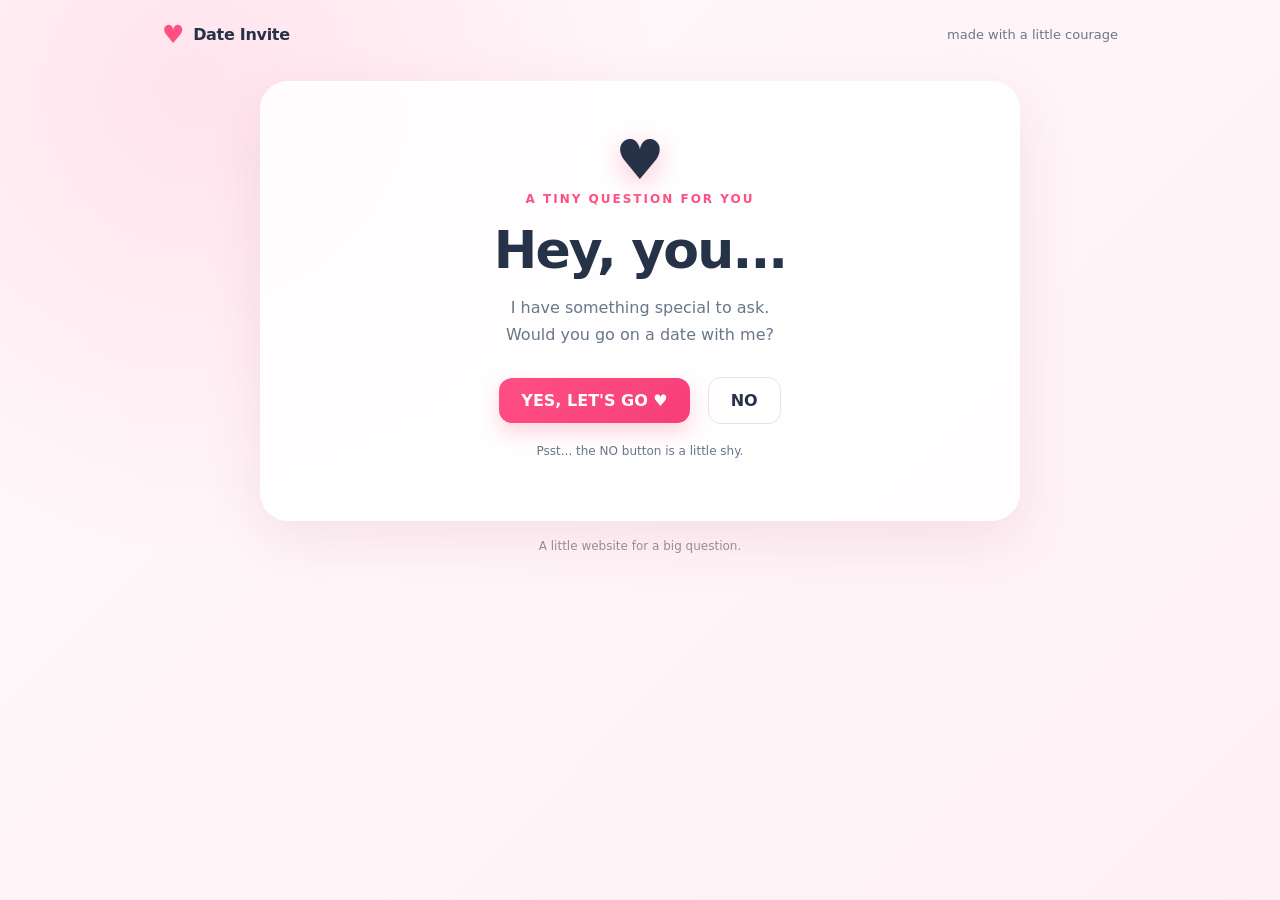
==== commit 170eb8fc: "Date" ====
--- a/index.html
+++ b/index.html
@@ -1,250 +1,253 @@
-<!DOCTYPE html>
-<html lang="en">
-
-<head>
-    <meta charset="UTF-8">
-    <meta name="viewport" content="width=device-width, initial-scale=1.0">
-    <title>Journal Platform</title>
-    <link rel="stylesheet" href="https://cdn.jsdelivr.net/npm/@fortawesome/fontawesome-free@6.0.0/css/all.min.css">
-    <link rel="stylesheet" href="style.css">
-</head>
-
-<body>
-
-    <div class="pic">
-        <video autoplay muted loop>
-            <source src="vid.mp4" type="video/mp4">
-        </video>
-    </div>
-    <header>
-        <h1> My Personal Journal Platform </h1>
-    </header>
-
-    <div class="tabs">
-        <button class="tab" onclick="toggleUploadForm()" id="createBtn"><i class="fas fa-plus"></i></button>
-        <button class="tab active" onclick="showTab('all')">All Journals</button>
-        <button class="tab" onclick="showTab('deleted')">Recently Deleted</button>
-    </div>
-
-    <div class="search-bar" id="searchBar">
-        <div class="search-container">
-            <input type="text" id="searchInput" placeholder="Search journals title..." onkeyup="filterStories()">
-            <i class="fas fa-search"></i>
-        </div>
-    </div>
-    <div class="upload-form" id="uploadForm">
-        <div class="book">
-            <div class="page left">
-                <h2><i class="fas fa-upload"></i> Upload a Journal</h2>
-                <input type="text" id="title" placeholder="Enter Your Journal Title" required>
-            </div>
-            <div class="page right">
-                <textarea id="content" placeholder="Enter Your Journal Content" rows="10" required></textarea>
-                <button onclick="uploadStory()"><i class="fas fa-plus"></i> Upload</button>
-            </div>
-        </div>
-    </div>
-
-    <div class="story-list" id="storyList">
-    </div>
-
-    <div class="history-list" id="deletedList">
-    </div>
-
-    <div class="reader" id="reader">
-        <div class="reader-content">
-            <span class="close" onclick="closeReader()">&times;</span>
-            <h2 id="readerTitle"></h2>
-            <p id="readerContent"></p>
-        </div>
-    </div>
-
-    <div class="notification" id="notification"></div>
-
-    <script>
-        let stories = JSON.parse(localStorage.getItem('stories')) || [];
-        let deletedStories = JSON.parse(localStorage.getItem('deletedStories')) || [];
-
-        function cleanDeletedStories() {
-            const now = new Date();
-            const thirtyDaysAgo = new Date(now.getTime() - 30 * 24 * 60 * 60 * 1000);
-            deletedStories = deletedStories.filter(story => {
-                const storyDate = new Date(story.date);
-                return storyDate > thirtyDaysAgo;
-            });
-            localStorage.setItem('deletedStories', JSON.stringify(deletedStories));
-        }
-
-        function renderStories(filteredStories = stories) {
-            const list = document.getElementById('storyList');
-            list.innerHTML = '';
-            filteredStories.forEach((story, index) => {
-                const card = document.createElement('div');
-                card.className = 'story-card';
-                card.style.setProperty('--i', index);
-                const wordCount = story.content.split(' ').length;
-                const date = new Date(story.date).toLocaleDateString();
-                card.innerHTML = `
-                    <div class="story-meta">
-                        <span class="story-date">${date}</span>
-                        <span class="story-word-count">${wordCount} words</span>
-                    </div>
-                    <h3><i class="fas fa-book"></i> ${story.title}</h3>
-                    <p>${story.content.substring(0, 100)}...</p>
-                    <div class="story-actions">
-                        <button class="delete-btn" onclick="deleteStory(${index})"><i class="fas fa-trash"></i></button>
-                    </div>
-                `;
-                card.onclick = (e) => {
-                    if (!e.target.closest('.delete-btn')) openReader(story);
-                };
-                list.appendChild(card);
-            });
-        }
-
-        function renderHistory() {
-            cleanDeletedStories();
-            const list = document.getElementById('deletedList');
-            list.innerHTML = '';
-            deletedStories.forEach((story, index) => {
-                const card = document.createElement('div');
-                card.className = 'history-card';
-                const wordCount = story.content.split(' ').length;
-                const date = new Date(story.date).toLocaleDateString();
-                const now = new Date();
-                const storyDate = new Date(story.date);
-                const daysDiff = Math.floor((now - storyDate) / (1000 * 60 * 60 * 24));
-                card.innerHTML = `
-                    <div class="story-meta">
-                        <span class="story-date">${date}</span>
-                        <span class="story-word-count">${wordCount} words</span>
-                    </div>
-                    <h3><i class="fas fa-book"></i> ${story.title}</h3>
-                    <p>${story.content.substring(0, 100)}...</p>
-                    <div class="deleted-actions">
-                        <button class="restore-btn" onclick="restoreStory(${index})"><i class="fas fa-undo"></i> Recover</button>
-                        <button class="perm-delete-btn" onclick="permDeleteStory(${index})"><i class="fas fa-trash-alt"></i> Delete</button>
-                    </div>
-                `;
-                card.onclick = (e) => {
-                    if (!e.target.closest('.restore-btn') && !e.target.closest('.perm-delete-btn')) openReader(story);
-                };
-                list.appendChild(card);
-            });
-        }
-
-        function deleteStory(index) {
-            const story = stories.splice(index, 1)[0];
-            deletedStories.push(story);
-            localStorage.setItem('stories', JSON.stringify(stories));
-            localStorage.setItem('deletedStories', JSON.stringify(deletedStories));
-            renderStories();
-            renderHistory();
-            showNotification('Journal deleted successfully!');
-        }
-
-        function restoreStory(index) {
-            const story = deletedStories.splice(index, 1)[0];
-            stories.push(story);
-            localStorage.setItem('stories', JSON.stringify(stories));
-            localStorage.setItem('deletedStories', JSON.stringify(deletedStories));
-            renderStories();
-            renderHistory();
-            showNotification('Journal recovered successfully!');
-        }
-
-        function permDeleteStory(index) {
-            deletedStories.splice(index, 1);
-            localStorage.setItem('deletedStories', JSON.stringify(deletedStories));
-            renderHistory();
-            showNotification('Journal deleted permanently!');
-        }
-
-        function showTab(tab) {
-            document.querySelectorAll('.tab').forEach(t => t.classList.remove('active'));
-            const tabIndex = tab === 'all' ? 2 : tab === 'deleted' ? 3 : 1;
-            document.querySelector(`.tab:nth-child(${tabIndex})`).classList.add('active');
-            const storyList = document.getElementById('storyList');
-            const searchBar = document.getElementById('searchBar');
-            const uploadForm = document.getElementById('uploadForm');
-            const deletedList = document.getElementById('deletedList');
-            if (tab === 'deleted') {
-                storyList.classList.add('hidden');
-                searchBar.classList.add('hidden');
-                uploadForm.classList.add('hidden');
-                deletedList.classList.add('show');
-                renderHistory();
-            } else if (tab === 'create') {
-                storyList.classList.add('hidden');
-                searchBar.classList.add('hidden');
-                uploadForm.classList.remove('hidden');
-                deletedList.classList.remove('show');
-            } else {
-                storyList.classList.remove('hidden');
-                searchBar.classList.remove('hidden');
-                uploadForm.classList.add('hidden');
-                deletedList.classList.remove('show');
-                renderStories();
-            }
-        }
-
-        function toggleUploadForm() {
-            showTab('create');
-        }
-
-        function filterStories() {
-            const query = document.getElementById('searchInput').value.toLowerCase();
-            const filtered = stories.filter(story => story.title.toLowerCase().includes(query));
-            renderStories(filtered);
-        }
-
-        function uploadStory() {
-            const title = document.getElementById('title').value;
-            const content = document.getElementById('content').value;
-            if (title && content) {
-                const date = new Date().toISOString();
-                stories.push({ title, content, date });
-                localStorage.setItem('stories', JSON.stringify(stories));
-                renderStories();
-                const storyList = document.getElementById('storyList');
-                const lastCard = storyList.lastElementChild;
-                if (lastCard) {
-                    lastCard.classList.add('new-upload');
-                }
-                document.getElementById('title').value = '';
-                document.getElementById('content').value = '';
-                document.getElementById('searchInput').value = '';
-                document.getElementById('uploadForm').classList.add('hidden');
-                showTab('all');
-                showNotification('Journal uploaded successfully!');
-            }
-        }
-
-        function openReader(story) {
-            document.getElementById('readerTitle').textContent = story.title;
-            document.getElementById('readerContent').textContent = story.content;
-            document.getElementById('reader').classList.add('show');
-        }
-
-        function closeReader() {
-            document.getElementById('reader').classList.remove('show');
-        }
-
-        function showNotification(message) {
-            const notification = document.getElementById('notification');
-            notification.textContent = message;
-            notification.classList.add('show');
-            setTimeout(() => {
-                notification.classList.remove('show');
-                notification.classList.add('hide');
-                setTimeout(() => {
-                    notification.classList.remove('hide');
-                }, 300);
-            }, 3000);
-        }
-
-        renderStories();
-    </script>
-</body>
-
-</html>
+<!DOCTYPE html>
+<html lang="en">
+<head>
+  <meta charset="UTF-8">
+  <meta name="viewport" content="width=device-width, initial-scale=1.0">
+  <meta name="theme-color" content="#fff4f7">
+  <title>A Little Date Invite</title>
+  <style>
+    :root { --pink:#ff4f83; --pink2:#ff7ca1; --ink:#263247; --muted:#69778b; --paper:#fffafb; --line:#f4dce4; }
+    * { box-sizing:border-box; }
+    body { margin:0; min-height:100vh; font-family: "Segoe UI", system-ui, -apple-system, sans-serif; color:var(--ink);
+      background: radial-gradient(circle at 15% 10%, #ffe3ed 0, transparent 34%), linear-gradient(135deg,#fff9fb,#fff0f5); }
+    button,input,select,textarea { font:inherit; }
+    button { cursor:pointer; }
+    .topbar { max-width:1000px; margin:auto; padding:22px 22px 10px; display:flex; align-items:center; justify-content:space-between; }
+    .brand { display:flex; align-items:center; gap:9px; font-weight:800; letter-spacing:-.3px; }
+    .heart { color:var(--pink); font-size:25px; line-height:1; }
+    .tiny { color:var(--muted); font-size:13px; }
+    .shell { width:min(760px, calc(100% - 28px)); margin:24px auto 48px; }
+    .card { background:rgba(255,255,255,.88); border:1px solid #fff; box-shadow:0 18px 55px rgba(173,73,109,.12); border-radius:28px; padding:clamp(22px,5vw,46px); }
+    .center { text-align:center; }
+    .eyebrow { text-transform:uppercase; letter-spacing:2px; color:var(--pink); font-size:12px; font-weight:800; }
+    h1 { font-size:clamp(32px,6vw,52px); line-height:1.12; letter-spacing:-1.8px; margin:15px 0; }
+    h2 { font-size:clamp(25px,4vw,34px); letter-spacing:-.8px; margin:8px 0 10px; }
+    p { line-height:1.65; color:var(--muted); }
+    .hero-heart { font-size:55px; filter:drop-shadow(0 7px 12px #ffc4d6); animation:beat 1.4s infinite; }
+    @keyframes beat { 0%,100%{transform:scale(1)} 50%{transform:scale(1.12)} }
+    .btn { border:0; border-radius:13px; padding:13px 22px; font-weight:750; transition:transform .18s, box-shadow .18s; }
+    .btn:hover { transform:translateY(-2px); }
+    .primary { background:linear-gradient(135deg,var(--pink),#f63e79); color:white; box-shadow:0 9px 20px rgba(255,79,131,.24); }
+    .secondary { background:#fff; color:var(--ink); border:1px solid var(--line); }
+    .actions { display:flex; justify-content:center; align-items:center; gap:18px; min-height:60px; margin:22px 0 6px; position:relative; }
+    #noBtn { position:relative; }
+    .note { font-size:12px; margin-top:12px; }
+    .progress { display:flex; gap:8px; margin:0 0 28px; }
+    .step-pill { flex:1; border-radius:12px; padding:10px 6px; background:#fff2f6; color:#9a8790; font-size:12px; text-align:center; font-weight:700; }
+    .step-pill.active { background:#ffe0e9; color:#e9336c; }
+    .step-pill.done { background:#ff4f83; color:#fff; }
+    .step-content { animation:appear .25s ease; }
+    @keyframes appear { from{opacity:0;transform:translateY(6px)} to{opacity:1;transform:translateY(0)} }
+    .form-grid { display:grid; grid-template-columns:1fr 1fr; gap:16px; margin-top:24px; }
+    .field { display:flex; flex-direction:column; gap:8px; text-align:left; }
+    .field.full { grid-column:1/-1; }
+    label { font-size:13px; font-weight:750; }
+    input,select,textarea { width:100%; border:1px solid #e8dfe3; border-radius:12px; padding:13px 14px; background:#fff; color:var(--ink); outline:none; }
+    input:focus,select:focus,textarea:focus { border-color:var(--pink2); box-shadow:0 0 0 3px #ff4f831a; }
+    textarea { min-height:110px; resize:vertical; }
+    .hint { font-size:12px; color:#8b95a4; margin-top:-3px; }
+    .nav-buttons { display:flex; justify-content:space-between; gap:12px; margin-top:26px; }
+    .nav-buttons .btn { min-width:115px; }
+    .location-options { display:grid; gap:10px; margin-top:20px; }
+    .location-option { display:flex; align-items:center; gap:12px; border:1px solid var(--line); border-radius:14px; padding:14px; cursor:pointer; background:#fff; }
+    .location-option:has(input:checked) { border-color:var(--pink); background:#fff5f8; }
+    .location-option input { width:auto; accent-color:var(--pink); }
+    .location-option span { display:block; }
+    .location-option small { color:var(--muted); }
+    .summary { border:1px solid var(--line); border-radius:16px; overflow:hidden; margin-top:22px; text-align:left; }
+    .summary-row { display:grid; grid-template-columns:125px 1fr; gap:12px; padding:13px 16px; border-bottom:1px solid #f6e8ed; }
+    .summary-row:last-child { border-bottom:0; }
+    .summary-row strong { font-size:13px; }
+    .summary-row span { color:var(--muted); font-size:14px; overflow-wrap:anywhere; white-space:pre-wrap; }
+    .success-icon { font-size:56px; color:var(--pink); }
+    .footer { text-align:center; color:#9b8b92; font-size:12px; padding:18px 10px 0; }
+    .hidden { display:none !important; }
+    .toast { margin-top:14px; color:#c3285b; font-size:13px; min-height:18px; }
+    @media(max-width:560px) { .shell{margin-top:14px}.card{border-radius:22px}.form-grid{grid-template-columns:1fr}.field.full{grid-column:auto}.progress{gap:5px}.step-pill{font-size:10px;padding:9px 2px}.summary-row{grid-template-columns:95px 1fr}.nav-buttons .btn{min-width:0;flex:1}.topbar{padding-top:16px} }
+    @media(prefers-reduced-motion:reduce) { *,*::before,*::after{animation:none !important;transition:none !important} }
+  </style>
+</head>
+<body>
+  <header class="topbar">
+    <div class="brand"><span class="heart">♥</span> Date Invite</div>
+    <div class="tiny">made with a little courage</div>
+  </header>
+
+  <main class="shell">
+    <section class="card center" id="welcome">
+      <div class="hero-heart">♥</div>
+      <div class="eyebrow">A tiny question for you</div>
+      <h1>Hey, you...</h1>
+      <p>I have something special to ask.<br>Would you go on a date with me?</p>
+      <div class="actions">
+        <button class="btn primary" id="startBtn">YES, LET'S GO ♥</button>
+        <button class="btn secondary" id="noBtn" aria-label="No">NO</button>
+      </div>
+      <p class="note">Psst... the NO button is a little shy.</p>
+    </section>
+
+    <section class="card hidden" id="wizard">
+      <div class="progress" aria-label="Form progress">
+        <div class="step-pill active" data-pill="0">1 · About you</div>
+        <div class="step-pill" data-pill="1">2 · Where</div>
+        <div class="step-pill" data-pill="2">3 · When</div>
+        <div class="step-pill" data-pill="3">4 · Details</div>
+        <div class="step-pill" data-pill="4">5 · Review</div>
+      </div>
+
+      <div class="step-content" data-step="0">
+        <div class="center"><div class="eyebrow">Step one</div><h2>Let's make it your kind of date</h2><p>Tell me a little about yourself so I can plan something nice.</p></div>
+        <div class="form-grid">
+          <div class="field"><label for="herName">What should I call you?</label><input id="herName" placeholder="Your name or nickname" autocomplete="name"></div>
+          <div class="field"><label for="dateMood">Date vibe</label><select id="dateMood"><option value="">Choose a vibe</option><option>Chill and cozy</option><option>Fun and adventurous</option><option>Romantic dinner</option><option>Coffee and conversation</option><option>Surprise me</option></select></div>
+          <div class="field full"><label for="interests">Things you like</label><input id="interests" placeholder="e.g. coffee, movies, beaches, books"></div>
+        </div>
+      </div>
+
+      <div class="step-content hidden" data-step="1">
+        <div class="center"><div class="eyebrow">Step two</div><h2>Where should we go?</h2><p>Pick a suggestion or enter your own place.</p></div>
+        <div class="location-options">
+          <label class="location-option"><input type="radio" name="placeChoice" value="Coffee shop"><span><strong>A cozy coffee shop</strong><br><small>Coffee, snacks, and good conversation</small></span></label>
+          <label class="location-option"><input type="radio" name="placeChoice" value="Restaurant or dinner spot"><span><strong>A restaurant</strong><br><small>A meal together, just the two of us</small></span></label>
+          <label class="location-option"><input type="radio" name="placeChoice" value="Park or beach"><span><strong>A park or beach</strong><br><small>Fresh air and a relaxed walk</small></span></label>
+          <label class="location-option"><input type="radio" name="placeChoice" value="Movie date"><span><strong>A movie date</strong><br><small>Popcorn is part of the plan</small></span></label>
+        </div>
+        <div class="form-grid">
+          <div class="field full"><label for="customPlace">Specific location / address</label><input id="customPlace" placeholder="Place name, area, or address"></div>
+          <div class="field full"><label for="meetup">Meeting point (optional)</label><input id="meetup" placeholder="e.g. outside the café"></div>
+        </div>
+      </div>
+
+      <div class="step-content hidden" data-step="2">
+        <div class="center"><div class="eyebrow">Step three</div><h2>When are you free?</h2><p>Choose a date and time that works for you.</p></div>
+        <div class="form-grid">
+          <div class="field"><label for="date">Date</label><input id="date" type="date"></div>
+          <div class="field"><label for="time">Time</label><input id="time" type="time"></div>
+          <div class="field full"><label for="duration">How long should our date be?</label><select id="duration"><option>1–2 hours</option><option>2–3 hours</option><option>Half a day</option><option>Let's see where it goes</option></select></div>
+        </div>
+      </div>
+
+      <div class="step-content hidden" data-step="3">
+        <div class="center"><div class="eyebrow">Step four</div><h2>Anything else?</h2><p>Any preferences, food allergies, or little details I should know?</p></div>
+        <div class="form-grid">
+          <div class="field"><label for="food">Food / drink preferences</label><input id="food" placeholder="e.g. no spicy food"></div>
+          <div class="field"><label for="budget">Budget style</label><select id="budget"><option value="">No preference</option><option>Simple and affordable</option><option>Moderate</option><option>A special treat</option><option>Let's decide together</option></select></div>
+          <div class="field full"><label for="notes">Extra notes</label><textarea id="notes" placeholder="Anything else you'd like to share..."></textarea><div class="hint">Share only what you're comfortable sharing.</div></div>
+        </div>
+      </div>
+
+      <div class="step-content hidden" data-step="4">
+        <div class="center"><div class="eyebrow">One last thing</div><h2>Here's our date plan ♥</h2><p>Check the details before confirming.</p></div>
+        <div class="summary" id="summary"></div>
+        <p class="hint">This demo keeps the details in this page only. It does not send them to anyone or save them to a server.</p>
+      </div>
+
+      <div class="nav-buttons">
+        <button class="btn secondary" id="backBtn">← Back</button>
+        <button class="btn primary" id="nextBtn">Next →</button>
+      </div>
+      <div class="toast" id="error" role="status" aria-live="polite"></div>
+    </section>
+
+    <section class="card center hidden" id="finished">
+      <div class="success-icon">♥</div>
+      <div class="eyebrow">It's a date!</div>
+      <h1>Can't wait to see you<span id="endingName"></span>.</h1>
+      <p>Thank you for saying yes. We'll make it a lovely day.</p>
+      <div class="summary" id="finalSummary"></div>
+      <button class="btn primary" id="restartBtn" style="margin-top:24px">Back to the beginning</button>
+    </section>
+    <div class="footer">A little website for a big question.</div>
+  </main>
+
+  <script>
+    const $ = id => document.getElementById(id);
+    const welcome = $('welcome'), wizard = $('wizard'), finished = $('finished');
+    const noBtn = $('noBtn');
+    let step = 0;
+    const fields = {
+      'Name': () => $('herName').value.trim() || 'Not provided',
+      'Date vibe': () => $('dateMood').value || 'Not chosen',
+      'Things you like': () => $('interests').value.trim() || 'Not provided',
+      'Place idea': () => document.querySelector('input[name="placeChoice"]:checked')?.value || 'Open to ideas',
+      'Location': () => $('customPlace').value.trim() || 'To be decided together',
+      'Meeting point': () => $('meetup').value.trim() || 'Not specified',
+      'Date': () => $('date').value || 'Not chosen',
+      'Time': () => $('time').value ? new Date('2000-01-01T' + $('time').value).toLocaleTimeString([], {hour:'numeric',minute:'2-digit'}) : 'Not chosen',
+      'Duration': () => $('duration').value,
+      'Food / drink': () => $('food').value.trim() || 'No preference shared',
+      'Budget style': () => $('budget').value || 'No preference',
+      'Extra notes': () => $('notes').value.trim() || 'None'
+    };
+    // Set the earliest selectable date to today.
+    const today = new Date();
+    $('date').min = new Date(today.getTime() - today.getTimezoneOffset()*60000).toISOString().slice(0,10);
+
+    $('startBtn').addEventListener('click', () => { welcome.classList.add('hidden'); wizard.classList.remove('hidden'); showStep(0); });
+    function dodge() {
+      const parent = noBtn.parentElement;
+      const maxX = Math.max(0, parent.clientWidth - noBtn.offsetWidth);
+      const maxY = 95;
+      noBtn.style.position = 'absolute';
+      noBtn.style.left = Math.random() * maxX + 'px';
+      noBtn.style.top = (Math.random() * maxY - 25) + 'px';
+      noBtn.style.transform = 'rotate(' + (Math.random()*16-8) + 'deg)';
+    }
+    noBtn.addEventListener('pointerenter', dodge);
+    noBtn.addEventListener('pointerdown', e => { e.preventDefault(); dodge(); });
+    noBtn.addEventListener('focus', dodge);
+    noBtn.addEventListener('click', e => { e.preventDefault(); dodge(); });
+    // On touch screens, a tap also makes the button move away.
+    noBtn.addEventListener('touchstart', e => { e.preventDefault(); dodge(); }, {passive:false});
+
+    function showStep(n) {
+      step = n;
+      document.querySelectorAll('[data-step]').forEach(el => el.classList.toggle('hidden', Number(el.dataset.step) !== step));
+      document.querySelectorAll('[data-pill]').forEach(el => {
+        const i = Number(el.dataset.pill);
+        el.classList.toggle('active', i === step);
+        el.classList.toggle('done', i < step);
+      });
+      $('backBtn').classList.toggle('hidden', step === 0);
+      $('nextBtn').textContent = step === 4 ? 'Yes, confirm ♥' : 'Next →';
+      $('error').textContent = '';
+      if (step === 4) renderSummary($('summary'));
+      wizard.scrollIntoView({behavior:'smooth', block:'start'});
+    }
+    function renderSummary(target) {
+      target.innerHTML = '';
+      Object.entries(fields).forEach(([label, getValue]) => {
+        const row = document.createElement('div'); row.className = 'summary-row';
+        const strong = document.createElement('strong'); strong.textContent = label;
+        const value = document.createElement('span'); value.textContent = getValue();
+        row.append(strong, value); target.append(row);
+      });
+    }
+    function validateCurrent() {
+      if (step === 0 && !$('herName').value.trim()) return 'Please tell me your name or nickname first.';
+      if (step === 1 && !$('customPlace').value.trim() && !document.querySelector('input[name="placeChoice"]:checked')) return 'Choose a place idea or enter a location.';
+      if (step === 2 && (!$('date').value || !$('time').value)) return 'Please choose both a date and a time.';
+      if (step === 2 && $('date').value < $('date').min) return 'Please choose today or a future date.';
+      return '';
+    }
+    $('nextBtn').addEventListener('click', () => {
+      if (step < 4) {
+        const err = validateCurrent();
+        if (err) { $('error').textContent = err; return; }
+        showStep(step + 1);
+      } else {
+        renderSummary($('finalSummary'));
+        $('endingName').textContent = fields.Name() !== 'Not provided' ? ', ' + fields.Name() : '';
+        wizard.classList.add('hidden'); finished.classList.remove('hidden');
+        finished.scrollIntoView({behavior:'smooth', block:'start'});
+      }
+    });
+    $('backBtn').addEventListener('click', () => { if (step > 0) showStep(step - 1); });
+    $('restartBtn').addEventListener('click', () => {
+      finished.classList.add('hidden'); welcome.classList.remove('hidden');
+      noBtn.removeAttribute('style');
+      window.scrollTo({top:0,behavior:'smooth'});
+    });
+  </script>
+</body>
+</html>
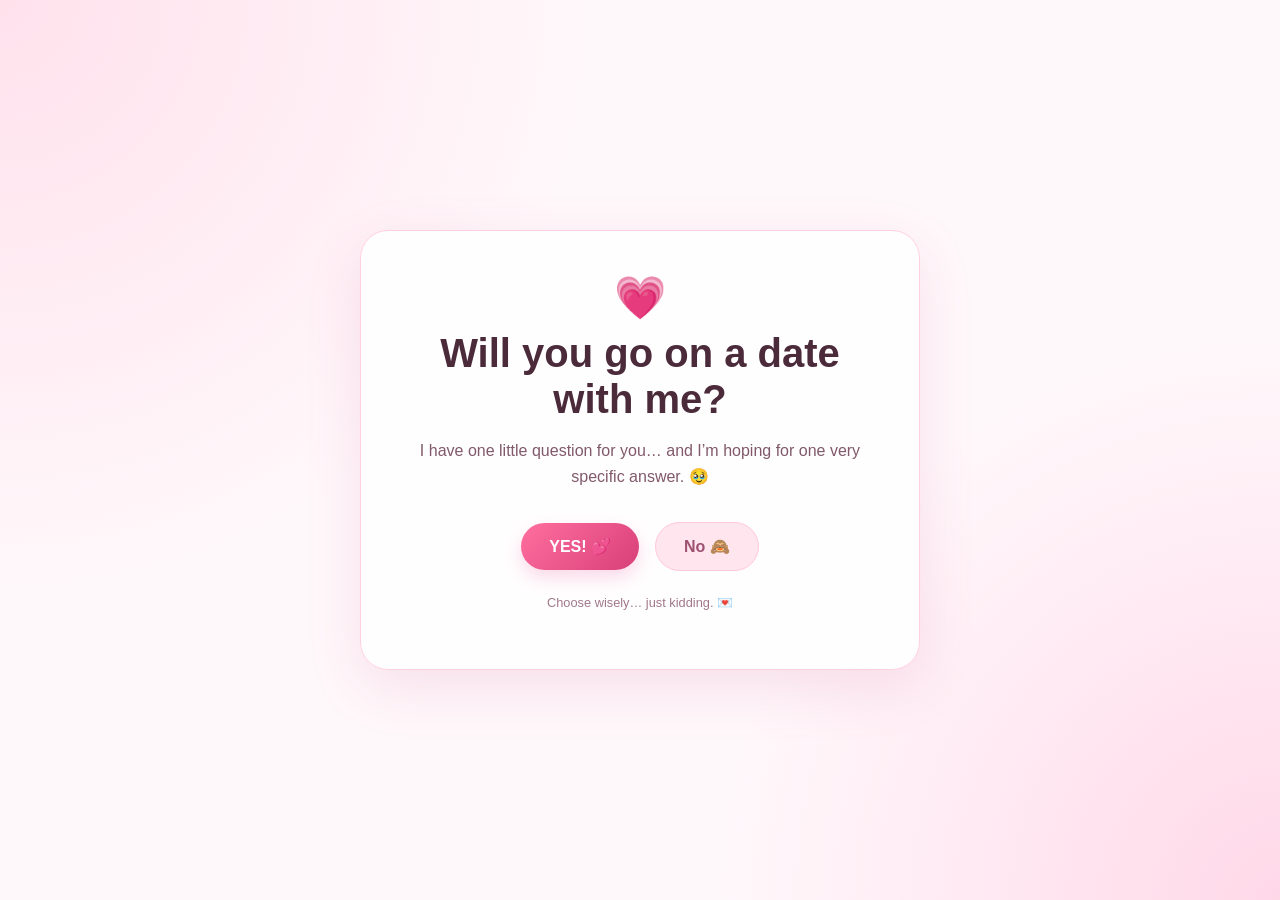
==== commit 2bead995: "Dating Invitation" ====
--- a/index.html
+++ b/index.html
@@ -1,253 +1,185 @@
 <!DOCTYPE html>
 <html lang="en">
 <head>
-  <meta charset="UTF-8">
-  <meta name="viewport" content="width=device-width, initial-scale=1.0">
-  <meta name="theme-color" content="#fff4f7">
-  <title>A Little Date Invite</title>
-  <style>
-    :root { --pink:#ff4f83; --pink2:#ff7ca1; --ink:#263247; --muted:#69778b; --paper:#fffafb; --line:#f4dce4; }
-    * { box-sizing:border-box; }
-    body { margin:0; min-height:100vh; font-family: "Segoe UI", system-ui, -apple-system, sans-serif; color:var(--ink);
-      background: radial-gradient(circle at 15% 10%, #ffe3ed 0, transparent 34%), linear-gradient(135deg,#fff9fb,#fff0f5); }
-    button,input,select,textarea { font:inherit; }
-    button { cursor:pointer; }
-    .topbar { max-width:1000px; margin:auto; padding:22px 22px 10px; display:flex; align-items:center; justify-content:space-between; }
-    .brand { display:flex; align-items:center; gap:9px; font-weight:800; letter-spacing:-.3px; }
-    .heart { color:var(--pink); font-size:25px; line-height:1; }
-    .tiny { color:var(--muted); font-size:13px; }
-    .shell { width:min(760px, calc(100% - 28px)); margin:24px auto 48px; }
-    .card { background:rgba(255,255,255,.88); border:1px solid #fff; box-shadow:0 18px 55px rgba(173,73,109,.12); border-radius:28px; padding:clamp(22px,5vw,46px); }
-    .center { text-align:center; }
-    .eyebrow { text-transform:uppercase; letter-spacing:2px; color:var(--pink); font-size:12px; font-weight:800; }
-    h1 { font-size:clamp(32px,6vw,52px); line-height:1.12; letter-spacing:-1.8px; margin:15px 0; }
-    h2 { font-size:clamp(25px,4vw,34px); letter-spacing:-.8px; margin:8px 0 10px; }
-    p { line-height:1.65; color:var(--muted); }
-    .hero-heart { font-size:55px; filter:drop-shadow(0 7px 12px #ffc4d6); animation:beat 1.4s infinite; }
-    @keyframes beat { 0%,100%{transform:scale(1)} 50%{transform:scale(1.12)} }
-    .btn { border:0; border-radius:13px; padding:13px 22px; font-weight:750; transition:transform .18s, box-shadow .18s; }
-    .btn:hover { transform:translateY(-2px); }
-    .primary { background:linear-gradient(135deg,var(--pink),#f63e79); color:white; box-shadow:0 9px 20px rgba(255,79,131,.24); }
-    .secondary { background:#fff; color:var(--ink); border:1px solid var(--line); }
-    .actions { display:flex; justify-content:center; align-items:center; gap:18px; min-height:60px; margin:22px 0 6px; position:relative; }
-    #noBtn { position:relative; }
-    .note { font-size:12px; margin-top:12px; }
-    .progress { display:flex; gap:8px; margin:0 0 28px; }
-    .step-pill { flex:1; border-radius:12px; padding:10px 6px; background:#fff2f6; color:#9a8790; font-size:12px; text-align:center; font-weight:700; }
-    .step-pill.active { background:#ffe0e9; color:#e9336c; }
-    .step-pill.done { background:#ff4f83; color:#fff; }
-    .step-content { animation:appear .25s ease; }
-    @keyframes appear { from{opacity:0;transform:translateY(6px)} to{opacity:1;transform:translateY(0)} }
-    .form-grid { display:grid; grid-template-columns:1fr 1fr; gap:16px; margin-top:24px; }
-    .field { display:flex; flex-direction:column; gap:8px; text-align:left; }
-    .field.full { grid-column:1/-1; }
-    label { font-size:13px; font-weight:750; }
-    input,select,textarea { width:100%; border:1px solid #e8dfe3; border-radius:12px; padding:13px 14px; background:#fff; color:var(--ink); outline:none; }
-    input:focus,select:focus,textarea:focus { border-color:var(--pink2); box-shadow:0 0 0 3px #ff4f831a; }
-    textarea { min-height:110px; resize:vertical; }
-    .hint { font-size:12px; color:#8b95a4; margin-top:-3px; }
-    .nav-buttons { display:flex; justify-content:space-between; gap:12px; margin-top:26px; }
-    .nav-buttons .btn { min-width:115px; }
-    .location-options { display:grid; gap:10px; margin-top:20px; }
-    .location-option { display:flex; align-items:center; gap:12px; border:1px solid var(--line); border-radius:14px; padding:14px; cursor:pointer; background:#fff; }
-    .location-option:has(input:checked) { border-color:var(--pink); background:#fff5f8; }
-    .location-option input { width:auto; accent-color:var(--pink); }
-    .location-option span { display:block; }
-    .location-option small { color:var(--muted); }
-    .summary { border:1px solid var(--line); border-radius:16px; overflow:hidden; margin-top:22px; text-align:left; }
-    .summary-row { display:grid; grid-template-columns:125px 1fr; gap:12px; padding:13px 16px; border-bottom:1px solid #f6e8ed; }
-    .summary-row:last-child { border-bottom:0; }
-    .summary-row strong { font-size:13px; }
-    .summary-row span { color:var(--muted); font-size:14px; overflow-wrap:anywhere; white-space:pre-wrap; }
-    .success-icon { font-size:56px; color:var(--pink); }
-    .footer { text-align:center; color:#9b8b92; font-size:12px; padding:18px 10px 0; }
-    .hidden { display:none !important; }
-    .toast { margin-top:14px; color:#c3285b; font-size:13px; min-height:18px; }
-    @media(max-width:560px) { .shell{margin-top:14px}.card{border-radius:22px}.form-grid{grid-template-columns:1fr}.field.full{grid-column:auto}.progress{gap:5px}.step-pill{font-size:10px;padding:9px 2px}.summary-row{grid-template-columns:95px 1fr}.nav-buttons .btn{min-width:0;flex:1}.topbar{padding-top:16px} }
-    @media(prefers-reduced-motion:reduce) { *,*::before,*::after{animation:none !important;transition:none !important} }
-  </style>
+<meta charset="UTF-8">
+<meta name="viewport" content="width=device-width, initial-scale=1.0">
+<title>A Little Date?</title>
+<style>
+  :root { --pink:#ff6f9f; --deep:#d83f78; --cream:#fff8fb; --ink:#4b2b3a; }
+  * { box-sizing:border-box; }
+  body {
+    margin:0; min-height:100vh; display:grid; place-items:center; padding:24px;
+    font-family: "Trebuchet MS", Arial, sans-serif; color:var(--ink);
+    background: radial-gradient(circle at top left,#ffe1ec 0,transparent 38%),
+                radial-gradient(circle at bottom right,#ffd8e8 0,transparent 36%), var(--cream);
+  }
+  .card {
+    width:min(100%, 560px); background:rgba(255,255,255,.92); border:1px solid #ffd0e0;
+    border-radius:28px; padding:clamp(24px,5vw,42px); text-align:center;
+    box-shadow:0 18px 55px rgba(190,65,116,.13); position:relative; overflow:hidden;
+  }
+  .heart { font-size:42px; margin-bottom:8px; animation: pulse 1.8s infinite; }
+  @keyframes pulse { 50% { transform:scale(1.12); } }
+  h1 { font-size:clamp(1.8rem,5vw,2.5rem); line-height:1.15; margin:8px 0 12px; }
+  p { line-height:1.6; color:#80596a; }
+  .buttons { display:flex; justify-content:center; align-items:center; gap:16px; flex-wrap:wrap; margin-top:28px; min-height:58px; }
+  button {
+    border:0; border-radius:999px; padding:14px 28px; font-weight:700; font-size:1rem;
+    cursor:pointer; transition:transform .18s, box-shadow .18s; font-family:inherit;
+  }
+  button:focus-visible, input:focus-visible, textarea:focus-visible { outline:3px solid #f5a3c2; outline-offset:3px; }
+  .yes { color:white; background:linear-gradient(135deg,var(--pink),var(--deep)); box-shadow:0 8px 18px #e75e913b; }
+  .yes:hover { transform:translateY(-2px); box-shadow:0 12px 22px #e75e9145; }
+  .no { color:#9d5270; background:#ffe5ee; border:1px solid #ffc8da; }
+  .hidden { display:none !important; }
+  .form-screen { text-align:left; }
+  .form-screen .intro { text-align:center; }
+  .form-screen h1 { text-align:center; }
+  .form-screen .heart { text-align:center; }
+  form { margin-top:24px; display:grid; gap:16px; }
+  label { display:block; font-size:.93rem; font-weight:700; margin-bottom:7px; color:#704357; }
+  input, textarea {
+    width:100%; padding:13px 14px; border-radius:13px; border:1px solid #f0c3d3;
+    background:#fffafd; color:var(--ink); font:inherit;
+  }
+  textarea { min-height:92px; resize:vertical; }
+  .hint { font-size:.82rem; font-weight:400; color:#a07889; }
+  .submit-row { text-align:center; margin-top:4px; }
+  .submit-row button { width:100%; }
+  .back { margin-top:12px; background:transparent; color:#a15d78; padding:10px 16px; }
+  .success { text-align:center; }
+  .summary { text-align:left; background:#fff4f8; border:1px solid #ffd5e3; border-radius:16px; padding:16px; margin:20px 0; }
+  .summary p { margin:8px 0; overflow-wrap:anywhere; }
+  .tiny { font-size:.8rem; color:#a07889; margin-top:18px; }
+  @media (max-width:420px) { .card { padding:24px 18px; } .buttons { gap:10px; } }
+</style>
 </head>
 <body>
-  <header class="topbar">
-    <div class="brand"><span class="heart">♥</span> Date Invite</div>
-    <div class="tiny">made with a little courage</div>
-  </header>
+<main class="card">
+  <section id="question">
+    <div class="heart" aria-hidden="true">💗</div>
+    <h1>Will you go on a date with me?</h1>
+    <p>I have one little question for you… and I’m hoping for one very specific answer. 🥹</p>
+    <div class="buttons" id="buttonArea">
+      <button class="yes" id="yesButton" type="button">YES! 💕</button>
+      <button class="no" id="noButton" type="button">No 🙈</button>
+    </div>
+    <p class="tiny">Choose wisely… just kidding. 💌</p>
+  </section>
 
-  <main class="shell">
-    <section class="card center" id="welcome">
-      <div class="hero-heart">♥</div>
-      <div class="eyebrow">A tiny question for you</div>
-      <h1>Hey, you...</h1>
-      <p>I have something special to ask.<br>Would you go on a date with me?</p>
-      <div class="actions">
-        <button class="btn primary" id="startBtn">YES, LET'S GO ♥</button>
-        <button class="btn secondary" id="noBtn" aria-label="No">NO</button>
+  <section id="details" class="form-screen hidden">
+    <div class="heart" aria-hidden="true">🌷</div>
+    <h1>It's a date! 💖</h1>
+    <p class="intro">Okay, let's plan our little date. Fill in the details below.</p>
+    <form id="dateForm">
+      <div>
+        <label for="name">Name</label>
+        <input id="name" name="name" type="text" placeholder="What should I call you?" required maxlength="80">
       </div>
-      <p class="note">Psst... the NO button is a little shy.</p>
-    </section>
+      <div>
+        <label for="location">Specific location</label>
+        <input id="location" name="location" type="text" placeholder="Restaurant, café, park, etc." required maxlength="180">
+      </div>
+      <div>
+        <label for="meeting">Meeting point <span class="hint">(optional)</span></label>
+        <input id="meeting" name="meeting" type="text" placeholder="Where should we meet first?" maxlength="180">
+      </div>
+      <div>
+        <label for="notes">Extra notes <span class="hint">(optional)</span></label>
+        <textarea id="notes" name="notes" placeholder="Anything I should know? Food preferences, plans, or little details…" maxlength="1000"></textarea>
+      </div>
+      <div>
+        <label for="date">Date</label>
+        <input id="date" name="date" type="date" required>
+      </div>
+      <div>
+        <label for="time">Time</label>
+        <input id="time" name="time" type="time" required>
+      </div>
+      <div class="submit-row"><button class="yes" type="submit">Confirm our date 💌</button></div>
+    </form>
+    <div style="text-align:center"><button class="back" id="backButton" type="button">← Go back</button></div>
+    <p class="tiny" style="text-align:center">Your answers stay in this page. Nothing is sent automatically.</p>
+  </section>
 
-    <section class="card hidden" id="wizard">
-      <div class="progress" aria-label="Form progress">
-        <div class="step-pill active" data-pill="0">1 · About you</div>
-        <div class="step-pill" data-pill="1">2 · Where</div>
-        <div class="step-pill" data-pill="2">3 · When</div>
-        <div class="step-pill" data-pill="3">4 · Details</div>
-        <div class="step-pill" data-pill="4">5 · Review</div>
-      </div>
+  <section id="success" class="success hidden">
+    <div class="heart" aria-hidden="true">💞</div>
+    <h1>It's officially a date!</h1>
+    <p>I'm already looking forward to it. Here's our plan:</p>
+    <div id="summary" class="summary"></div>
+    <button class="yes" id="editButton" type="button">Edit details ✨</button>
+    <p class="tiny">This page doesn't send or save your details online. You can take a screenshot of this plan.</p>
+  </section>
+</main>
+<script>
+  const question = document.getElementById('question');
+  const details = document.getElementById('details');
+  const success = document.getElementById('success');
+  const noButton = document.getElementById('noButton');
+  const buttonArea = document.getElementById('buttonArea');
+  const yesButton = document.getElementById('yesButton');
+  const form = document.getElementById('dateForm');
+  let dodgeCount = 0;
 
-      <div class="step-content" data-step="0">
-        <div class="center"><div class="eyebrow">Step one</div><h2>Let's make it your kind of date</h2><p>Tell me a little about yourself so I can plan something nice.</p></div>
-        <div class="form-grid">
-          <div class="field"><label for="herName">What should I call you?</label><input id="herName" placeholder="Your name or nickname" autocomplete="name"></div>
-          <div class="field"><label for="dateMood">Date vibe</label><select id="dateMood"><option value="">Choose a vibe</option><option>Chill and cozy</option><option>Fun and adventurous</option><option>Romantic dinner</option><option>Coffee and conversation</option><option>Surprise me</option></select></div>
-          <div class="field full"><label for="interests">Things you like</label><input id="interests" placeholder="e.g. coffee, movies, beaches, books"></div>
-        </div>
-      </div>
+  function show(section) {
+    [question, details, success].forEach(s => s.classList.add('hidden'));
+    section.classList.remove('hidden');
+  }
+  yesButton.addEventListener('click', () => show(details));
+  document.getElementById('backButton').addEventListener('click', () => show(question));
+  document.getElementById('editButton').addEventListener('click', () => show(details));
 
-      <div class="step-content hidden" data-step="1">
-        <div class="center"><div class="eyebrow">Step two</div><h2>Where should we go?</h2><p>Pick a suggestion or enter your own place.</p></div>
-        <div class="location-options">
-          <label class="location-option"><input type="radio" name="placeChoice" value="Coffee shop"><span><strong>A cozy coffee shop</strong><br><small>Coffee, snacks, and good conversation</small></span></label>
-          <label class="location-option"><input type="radio" name="placeChoice" value="Restaurant or dinner spot"><span><strong>A restaurant</strong><br><small>A meal together, just the two of us</small></span></label>
-          <label class="location-option"><input type="radio" name="placeChoice" value="Park or beach"><span><strong>A park or beach</strong><br><small>Fresh air and a relaxed walk</small></span></label>
-          <label class="location-option"><input type="radio" name="placeChoice" value="Movie date"><span><strong>A movie date</strong><br><small>Popcorn is part of the plan</small></span></label>
-        </div>
-        <div class="form-grid">
-          <div class="field full"><label for="customPlace">Specific location / address</label><input id="customPlace" placeholder="Place name, area, or address"></div>
-          <div class="field full"><label for="meetup">Meeting point (optional)</label><input id="meetup" placeholder="e.g. outside the café"></div>
-        </div>
-      </div>
+  function dodge() {
+    dodgeCount++;
+    const maxX = Math.max(0, window.innerWidth - noButton.offsetWidth - 24);
+    const maxY = Math.max(0, window.innerHeight - noButton.offsetHeight - 24);
+    noButton.style.position = 'fixed';
+    noButton.style.left = (12 + Math.random() * maxX) + 'px';
+    noButton.style.top = (12 + Math.random() * maxY) + 'px';
+    noButton.style.zIndex = '10';
+    const messages = ['Hehe, try again 🙈', 'Oops, too slow! 💨', 'Are you sure? 🥺', 'Nope, catch me! 💗'];
+    noButton.textContent = messages[(dodgeCount - 1) % messages.length];
+  }
+  noButton.addEventListener('pointerenter', dodge);
+  noButton.addEventListener('pointerdown', (event) => { event.preventDefault(); dodge(); });
+  noButton.addEventListener('click', (event) => { event.preventDefault(); dodge(); });
 
-      <div class="step-content hidden" data-step="2">
-        <div class="center"><div class="eyebrow">Step three</div><h2>When are you free?</h2><p>Choose a date and time that works for you.</p></div>
-        <div class="form-grid">
-          <div class="field"><label for="date">Date</label><input id="date" type="date"></div>
-          <div class="field"><label for="time">Time</label><input id="time" type="time"></div>
-          <div class="field full"><label for="duration">How long should our date be?</label><select id="duration"><option>1–2 hours</option><option>2–3 hours</option><option>Half a day</option><option>Let's see where it goes</option></select></div>
-        </div>
-      </div>
+  // Set the earliest date to today, using the visitor's local date.
+  const dateInput = document.getElementById('date');
+  const now = new Date();
+  const localToday = new Date(now.getTime() - now.getTimezoneOffset() * 60000).toISOString().slice(0, 10);
+  dateInput.min = localToday;
 
-      <div class="step-content hidden" data-step="3">
-        <div class="center"><div class="eyebrow">Step four</div><h2>Anything else?</h2><p>Any preferences, food allergies, or little details I should know?</p></div>
-        <div class="form-grid">
-          <div class="field"><label for="food">Food / drink preferences</label><input id="food" placeholder="e.g. no spicy food"></div>
-          <div class="field"><label for="budget">Budget style</label><select id="budget"><option value="">No preference</option><option>Simple and affordable</option><option>Moderate</option><option>A special treat</option><option>Let's decide together</option></select></div>
-          <div class="field full"><label for="notes">Extra notes</label><textarea id="notes" placeholder="Anything else you'd like to share..."></textarea><div class="hint">Share only what you're comfortable sharing.</div></div>
-        </div>
-      </div>
-
-      <div class="step-content hidden" data-step="4">
-        <div class="center"><div class="eyebrow">One last thing</div><h2>Here's our date plan ♥</h2><p>Check the details before confirming.</p></div>
-        <div class="summary" id="summary"></div>
-        <p class="hint">This demo keeps the details in this page only. It does not send them to anyone or save them to a server.</p>
-      </div>
-
-      <div class="nav-buttons">
-        <button class="btn secondary" id="backBtn">← Back</button>
-        <button class="btn primary" id="nextBtn">Next →</button>
-      </div>
-      <div class="toast" id="error" role="status" aria-live="polite"></div>
-    </section>
-
-    <section class="card center hidden" id="finished">
-      <div class="success-icon">♥</div>
-      <div class="eyebrow">It's a date!</div>
-      <h1>Can't wait to see you<span id="endingName"></span>.</h1>
-      <p>Thank you for saying yes. We'll make it a lovely day.</p>
-      <div class="summary" id="finalSummary"></div>
-      <button class="btn primary" id="restartBtn" style="margin-top:24px">Back to the beginning</button>
-    </section>
-    <div class="footer">A little website for a big question.</div>
-  </main>
-
-  <script>
-    const $ = id => document.getElementById(id);
-    const welcome = $('welcome'), wizard = $('wizard'), finished = $('finished');
-    const noBtn = $('noBtn');
-    let step = 0;
-    const fields = {
-      'Name': () => $('herName').value.trim() || 'Not provided',
-      'Date vibe': () => $('dateMood').value || 'Not chosen',
-      'Things you like': () => $('interests').value.trim() || 'Not provided',
-      'Place idea': () => document.querySelector('input[name="placeChoice"]:checked')?.value || 'Open to ideas',
-      'Location': () => $('customPlace').value.trim() || 'To be decided together',
-      'Meeting point': () => $('meetup').value.trim() || 'Not specified',
-      'Date': () => $('date').value || 'Not chosen',
-      'Time': () => $('time').value ? new Date('2000-01-01T' + $('time').value).toLocaleTimeString([], {hour:'numeric',minute:'2-digit'}) : 'Not chosen',
-      'Duration': () => $('duration').value,
-      'Food / drink': () => $('food').value.trim() || 'No preference shared',
-      'Budget style': () => $('budget').value || 'No preference',
-      'Extra notes': () => $('notes').value.trim() || 'None'
-    };
-    // Set the earliest selectable date to today.
-    const today = new Date();
-    $('date').min = new Date(today.getTime() - today.getTimezoneOffset()*60000).toISOString().slice(0,10);
-
-    $('startBtn').addEventListener('click', () => { welcome.classList.add('hidden'); wizard.classList.remove('hidden'); showStep(0); });
-    function dodge() {
-      const parent = noBtn.parentElement;
-      const maxX = Math.max(0, parent.clientWidth - noBtn.offsetWidth);
-      const maxY = 95;
-      noBtn.style.position = 'absolute';
-      noBtn.style.left = Math.random() * maxX + 'px';
-      noBtn.style.top = (Math.random() * maxY - 25) + 'px';
-      noBtn.style.transform = 'rotate(' + (Math.random()*16-8) + 'deg)';
-    }
-    noBtn.addEventListener('pointerenter', dodge);
-    noBtn.addEventListener('pointerdown', e => { e.preventDefault(); dodge(); });
-    noBtn.addEventListener('focus', dodge);
-    noBtn.addEventListener('click', e => { e.preventDefault(); dodge(); });
-    // On touch screens, a tap also makes the button move away.
-    noBtn.addEventListener('touchstart', e => { e.preventDefault(); dodge(); }, {passive:false});
-
-    function showStep(n) {
-      step = n;
-      document.querySelectorAll('[data-step]').forEach(el => el.classList.toggle('hidden', Number(el.dataset.step) !== step));
-      document.querySelectorAll('[data-pill]').forEach(el => {
-        const i = Number(el.dataset.pill);
-        el.classList.toggle('active', i === step);
-        el.classList.toggle('done', i < step);
-      });
-      $('backBtn').classList.toggle('hidden', step === 0);
-      $('nextBtn').textContent = step === 4 ? 'Yes, confirm ♥' : 'Next →';
-      $('error').textContent = '';
-      if (step === 4) renderSummary($('summary'));
-      wizard.scrollIntoView({behavior:'smooth', block:'start'});
-    }
-    function renderSummary(target) {
-      target.innerHTML = '';
-      Object.entries(fields).forEach(([label, getValue]) => {
-        const row = document.createElement('div'); row.className = 'summary-row';
-        const strong = document.createElement('strong'); strong.textContent = label;
-        const value = document.createElement('span'); value.textContent = getValue();
-        row.append(strong, value); target.append(row);
-      });
-    }
-    function validateCurrent() {
-      if (step === 0 && !$('herName').value.trim()) return 'Please tell me your name or nickname first.';
-      if (step === 1 && !$('customPlace').value.trim() && !document.querySelector('input[name="placeChoice"]:checked')) return 'Choose a place idea or enter a location.';
-      if (step === 2 && (!$('date').value || !$('time').value)) return 'Please choose both a date and a time.';
-      if (step === 2 && $('date').value < $('date').min) return 'Please choose today or a future date.';
-      return '';
-    }
-    $('nextBtn').addEventListener('click', () => {
-      if (step < 4) {
-        const err = validateCurrent();
-        if (err) { $('error').textContent = err; return; }
-        showStep(step + 1);
-      } else {
-        renderSummary($('finalSummary'));
-        $('endingName').textContent = fields.Name() !== 'Not provided' ? ', ' + fields.Name() : '';
-        wizard.classList.add('hidden'); finished.classList.remove('hidden');
-        finished.scrollIntoView({behavior:'smooth', block:'start'});
-      }
+  function escapeHtml(value) {
+    return value.replace(/[&<>"']/g, ch => ({
+      '&':'&amp;', '<':'&lt;', '>':'&gt;', '"':'&quot;', "'":'&#39;'
+    }[ch]));
+  }
+  form.addEventListener('submit', (event) => {
+    event.preventDefault();
+    if (!form.reportValidity()) return;
+    const data = new FormData(form);
+    const name = data.get('name').trim();
+    const location = data.get('location').trim();
+    const meeting = data.get('meeting').trim();
+    const notes = data.get('notes').trim();
+    const date = data.get('date');
+    const time = data.get('time');
+    const prettyDate = new Date(date + 'T12:00:00').toLocaleDateString(undefined, {
+      weekday:'long', year:'numeric', month:'long', day:'numeric'
     });
-    $('backBtn').addEventListener('click', () => { if (step > 0) showStep(step - 1); });
-    $('restartBtn').addEventListener('click', () => {
-      finished.classList.add('hidden'); welcome.classList.remove('hidden');
-      noBtn.removeAttribute('style');
-      window.scrollTo({top:0,behavior:'smooth'});
+    const prettyTime = new Date('2000-01-01T' + time).toLocaleTimeString(undefined, {
+      hour:'numeric', minute:'2-digit'
     });
-  </script>
+    document.getElementById('summary').innerHTML =
+      `<p><strong>Name:</strong> ${escapeHtml(name)}</p>` +
+      `<p><strong>Location:</strong> ${escapeHtml(location)}</p>` +
+      (meeting ? `<p><strong>Meeting point:</strong> ${escapeHtml(meeting)}</p>` : '') +
+      `<p><strong>Date:</strong> ${escapeHtml(prettyDate)}</p>` +
+      `<p><strong>Time:</strong> ${escapeHtml(prettyTime)}</p>` +
+      (notes ? `<p><strong>Extra notes:</strong> ${escapeHtml(notes).replace(/\n/g, '<br>')}</p>` : '');
+    show(success);
+  });
+</script>
 </body>
 </html>
